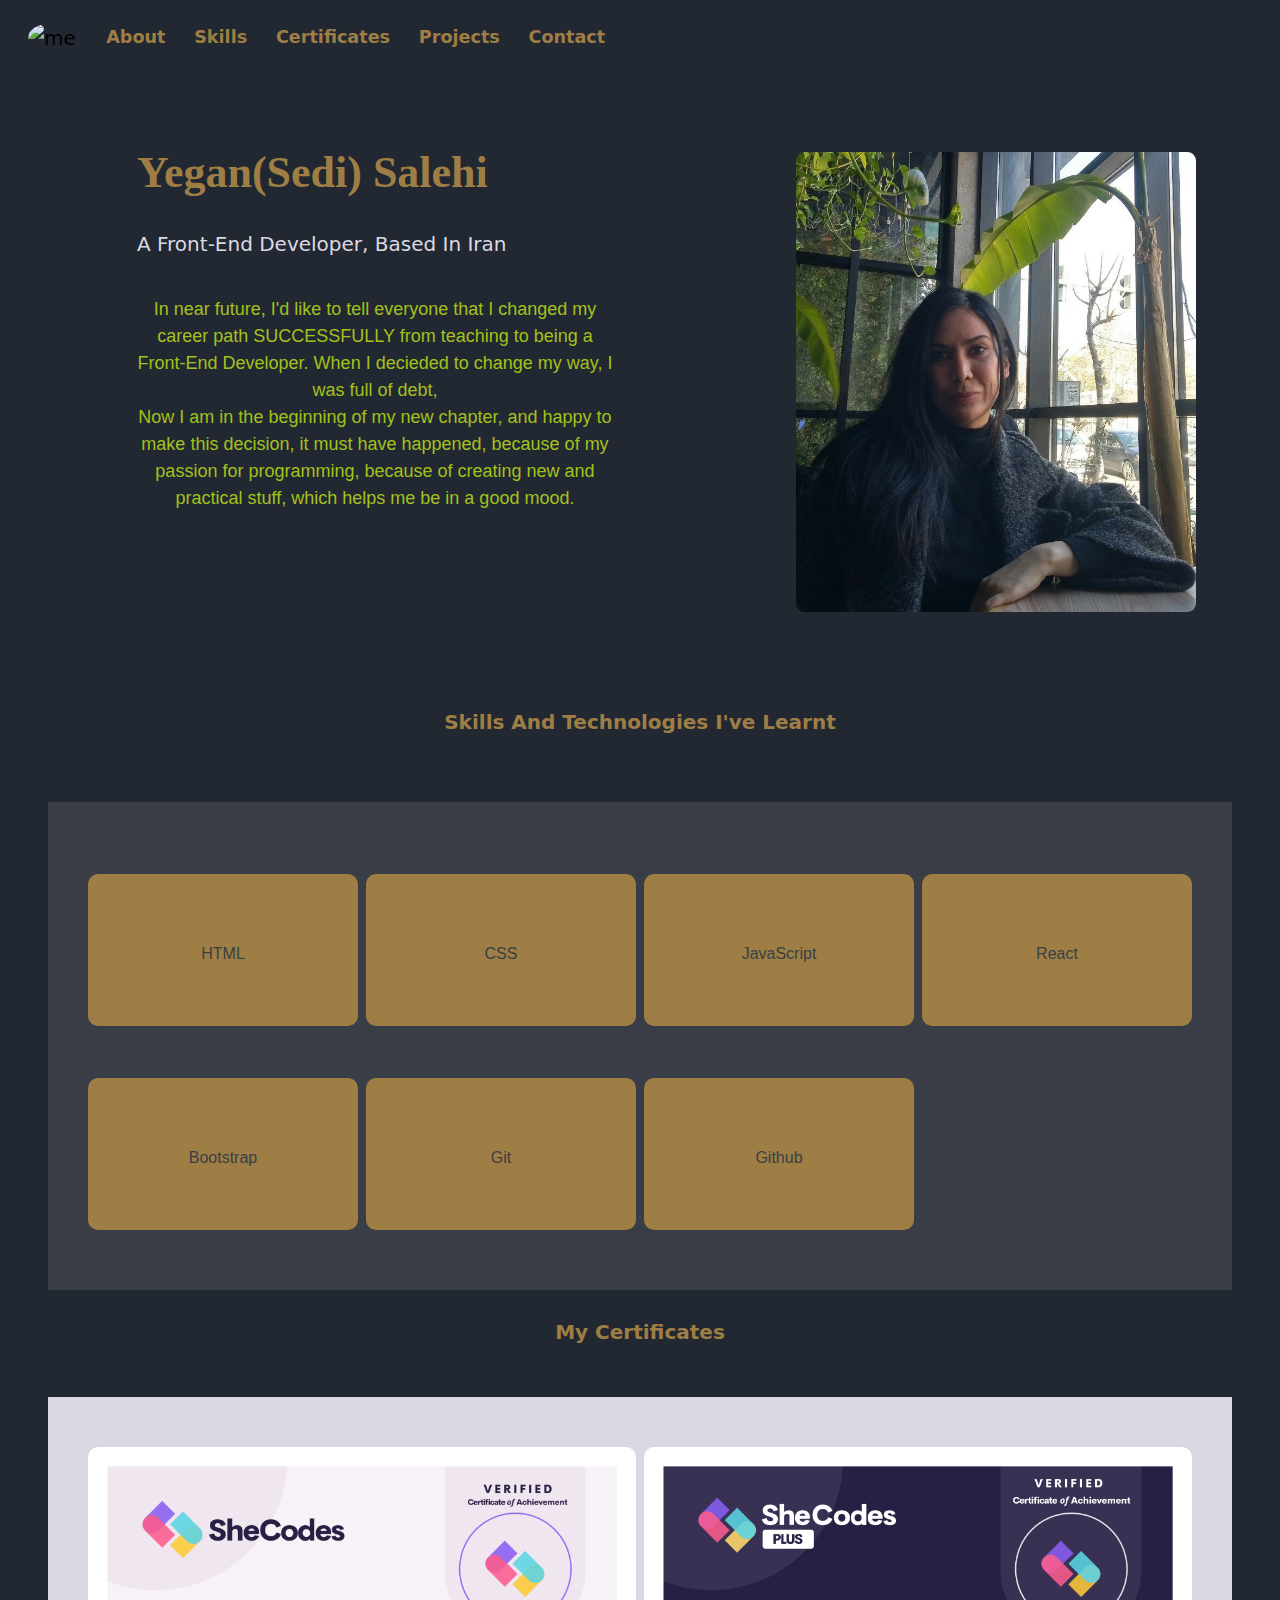
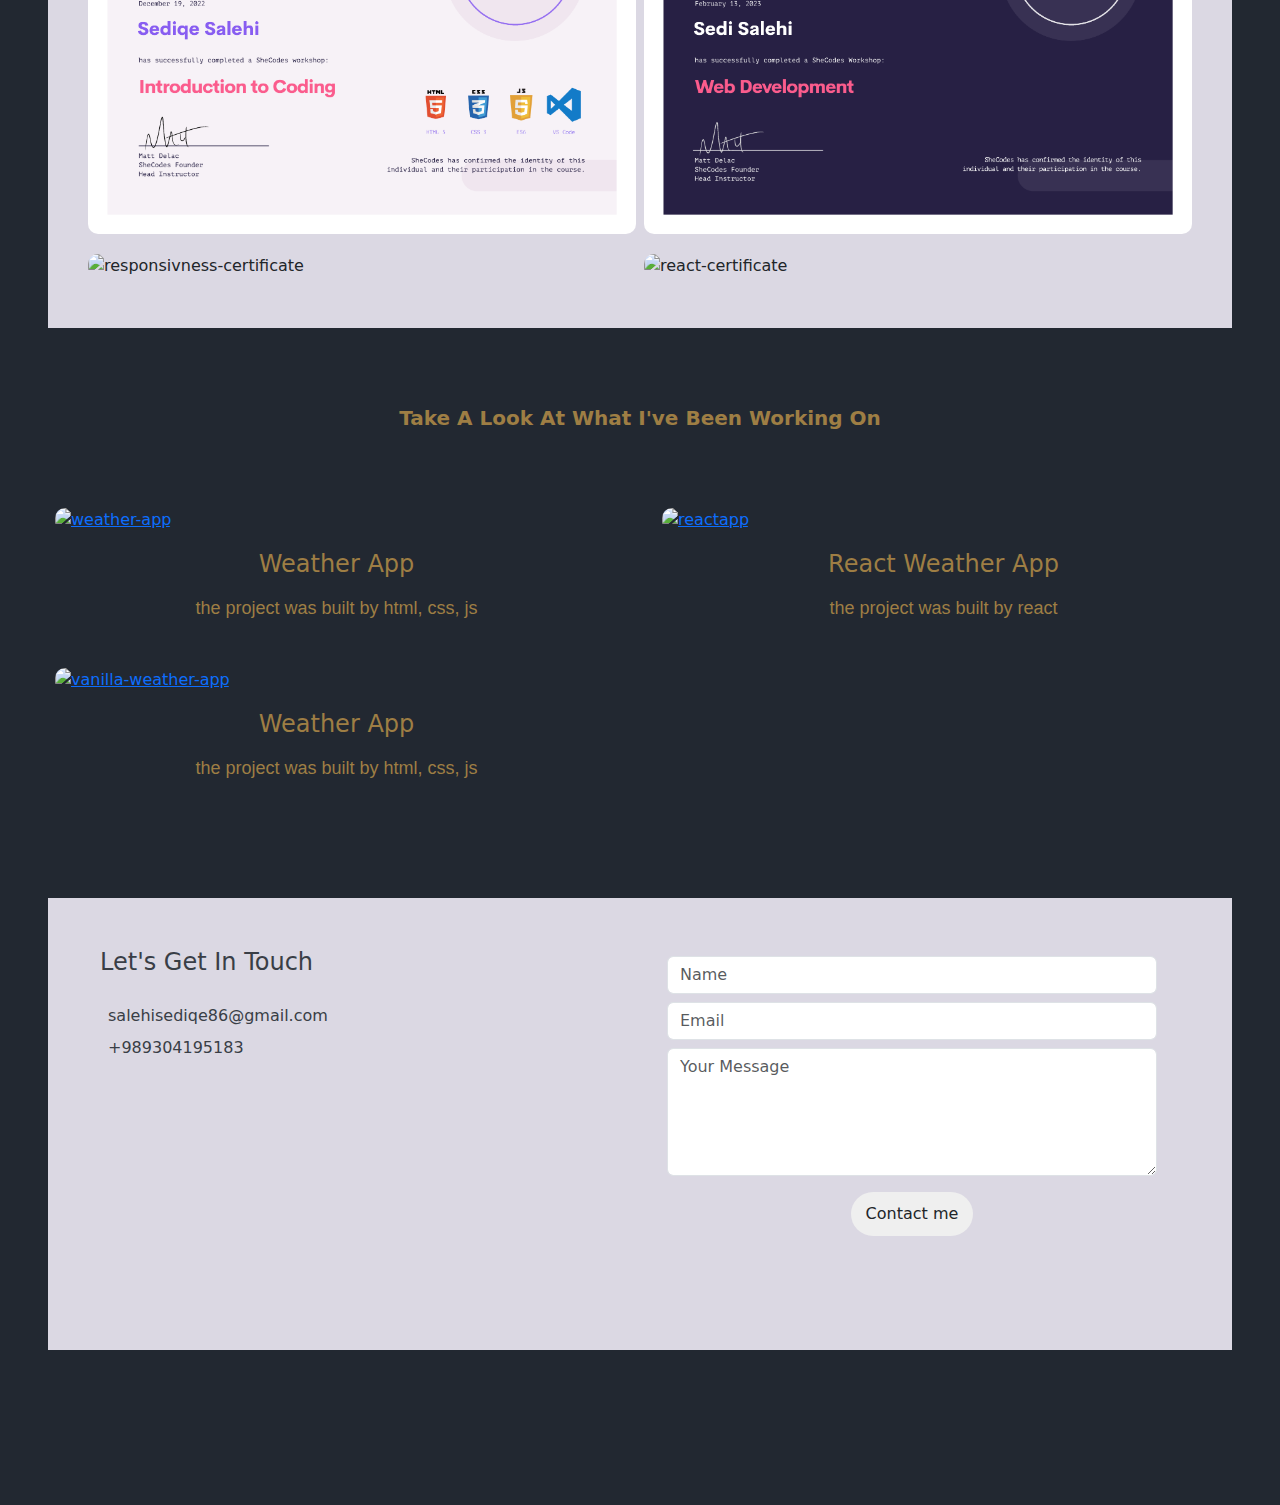
==== index.html @ 088045cb "tested some user-friendly changes" ====
<!DOCTYPE html>
<html lang="en">

<head>
    <meta charset="UTF-8">
    <meta http-equiv="X-UA-Compatible" content="IE=edge">
    <meta name="viewport" content="width=device-width, initial-scale=1.0">
    <meta name="description" content="Yegan Salehi portfolio" />
    <title>Yegan(sedi) Salehi | Front-end Developer</title>

    <link rel="stylesheet" href="https://cdn.jsdelivr.net/npm/bootstrap@5.2.3/dist/css/bootstrap.min.css">
    <link rel="stylesheet" href="src/style.css">
    <link rel="preconnect" href="https://fonts.googleapis.com">
    <link rel="preconnect" href="https://fonts.gstatic.com" crossorigin>
    <script src="https://cdn.jsdelivr.net/npm/bootstrap@5.2.3/dist/js/bootstrap.bundle.min.js"></script>
    <script src="https://kit.fontawesome.com/2e1f8fd631.js" crossorigin="anonymous"></script>

</head>

<body>

    <!-- navbar -->
    
    <nav class="navbar navbar-expand-lg fixed-top">
        <div class="container-fluid">
            <a class="navbar-brand" href="#homepage">
                <img src="images/me.jpg" alt="me" class="personal-img">
            </a>
            <button class="navbar-toggler" type="button" data-bs-toggle="collapse" data-bs-target="#navbarNavAltMarkup"
                aria-controls="navbarNavAltMarkup" aria-expanded="false" aria-label="Toggle navigation">
                <span class="navbar-toggler-icon" id="toggler-icon"> </span>
            </button>
            <div class="collapse navbar-collapse" id="navbarNavAltMarkup">
                <div class="navbar-nav">
                    <a class="nav-link" aria-current="page" href="about.html">about</a>
                    <a class="nav-link" href="#skill">skills</a>
                    <a class="nav-link" href="#certificate">certificates</a>
                    <a class="nav-link" href="#projects">projects</a>
                    <a class="nav-link" href="#contact">contact</a>
                </div>
            </div>
        </div>
    </nav>

    <!-- end of navbar -->

    <div class="container-fluid">
        <!-- Home page -->


        <div class="homepage-container d-lg-flex flex-row justify-content-between" id="homepage">
            
                    <div class="homepage-content">
                    <h1 class="mb-4">Yegan(Sedi) Salehi</h1>
                    <h2 class="mb-4"> a front-end developer, based in iran</h2>
                    <p class="mb-4">
                        In near future, I'd like to tell everyone that I changed my career path SUCCESSFULLY from teaching to being a Front-End Developer.
                        When I decieded to change my way, I was full of debt,
                       
                        <br />
                        Now I am in the beginning of my new chapter, and happy to make this decision, it must have happened,
                        because of my passion for programming, because of creating new and practical stuff,
                        which helps me be in a good mood.
                    </p>
                    </div>
               
                <div class="my-photo">
                    <img src="images/my-photo.jpg" alt="my-photo" class="img-fluid  d-lg-block" />
            </div>

            </div>
        </div>
        
        <!--End of home page -->



<!-- skill -->

<div class="skill" id="skill">
    <h3 class="skill-title text-center"> skills and technologies I've learnt</h3>

    <div class="skill-container">
        <div class="row g-2">

            <div class="skill-item col-sm-3">
                <div class="skill-icon">
                    <i class="fa-brands fa-html5"></i>
                    <p class="skill-name">HTML</p>
                </div>
            </div>


            <div class=" skill-item col-sm-3">
                <div class="skill-icon">
                    <i class="fa-brands fa-css3-alt"></i>
                    <p class="skill-name">CSS</p>
                </div>
            </div>


            <div class=" skill-item col-sm-3">
                <div class="skill-icon">
                    <i class="fa-brands fa-js"></i>
                    <p class="skill-name">JavaScript</p>
                </div>
            </div>

<div class=" skill-item col-sm-3">
    <div class="skill-icon">
        <i class="fa-brands fa-react"></i>
        <p class="skill-name">React</p>
    </div>
</div>
            

        </div>

        <div class="row g-2">

<div class=" skill-item col-sm-3">
    <div class="skill-icon">
        <i class="fa-brands fa-bootstrap"></i>
        <p class="skill-name">Bootstrap</p>
    </div>
</div>

            <div class="skill-item col-sm-3">
                <div class="skill-icon">
                    <i class="fa-brands fa-git-alt"></i>
                    <p class="skill-name">Git</p>
                </div>
            </div>


            <div class=" skill-item col-sm-3">
                <div class="skill-icon">
                    <i class="fa-brands fa-github"></i>
                    <p class="skill-name">Github</p>
                </div>
            </div>

            </div>
    </div>

</div>
<!--End of skill -->


<!-- certificate-->


    
    <div class="my-certificate" id="certificate">
        <h3 class="text-center">my certificates</h3>
    <div class="certificate-container ">

<div class="row g-2">

    <div class="certificate-img col-md-6 col-sm-12">
    <div class="certificate-pic">
    <img src="images/basic.png" class="img-fluid" alt="basic-certificate" />
    <div class="middle-button">
        <a href="https://www.shecodes.io/certificates/7eef33ea02391a5a63251f956e1323f5" class="view-certificate"
            target="_blank"> view certificate </a>
    </div>
</div>
</div>

<div class="certificate-img col-md-6 col-sm-12">
    <div class="certificate-pic">
        <img src="images/plus.png" class="img-fluid" alt="plus-certificate" />
        <div class="middle-button">
            <a href="https://www.shecodes.io/certificates/476e0ac311832df770a3994664ba5a1a" class="view-certificate"
                target="_blank"> view certificate</a>
        </div>
</div>
</div>

</div>

      <div class="row g-2">

    <div class="certificate-img col-md-6 col-sm-12">
        <div class="certificate-pic"> 
            <img src="images/Responsive.png" class="img-fluid" alt="responsivness-certificate" />
        <div class="middle-button">
            <a href="https://www.shecodes.io/certificates/fde829f512065589da31a9da2838c55e" class="view-certificate" target="_blank"> view certificate </a>
    </div>
</div>
</div>


    <div class="certificate-img col-md-6 col-sm-12">
        <div class="certificate-pic">
            <img src="images/React.png" class="img-fluid" alt="react-certificate" />
        <div class="middle-button">
            <a href="https://www.shecodes.io/certificates/f5404f023c6dee07d3cbcd88b1fb44b3" class="view-certificate" target="_blank"> view certificate</a>
        </a>
    </div>
    </div>
    </div>

</div>



</div>
</div>
<!--End of certificate -->


<!--projects-->

<div class="my-projects"  id="projects"> 

    <h3 class="text-center mb-5 mt-0 pt-5">take a look at what I've been working on

    </h3>
        <div class="projects-container">

            <div class="row">
            
            <div class="col-md-6 col-sm-12">
                <a href="https://lovely-cocada-d050f9.netlify.app/" target="_blank">
                    <img src="images/weather.png" class="img-fluid" alt="weather-app">
                </a>
                <h4 class="text-center mb-1 mt-2 pb-2">weather app</h4>
                <p class="project-description mt-1 pt-1 text-center text-transform-capitalize">the project was built by html, css, js
                </p>
            </div>


            <div class=" col-md-6 col-sm-12">
                <a href="https://helpful-seahorse-ac2f0a.netlify.app/" target="_blank">
                    <img src="images/reactapp.png" class="img-fluid" alt="reactapp">
                </a>
                <h4 class="text-center mb-1 mt-2 pb-2">react weather app</h4>
                <p class="project-description mt-1 pt-1 text-center text-transform-capitalize">the project was built by react</p>
               
                </div>

            </div>

        <div class="row">

<div class="col-md-6 col-sm-12">
    <a href="https://helpful-seahorse-ac2f0a.netlify.app/" target="_blank">
        <img src="images/vanila-weather.png" class="img-fluid" alt="vanilla-weather-app">
    </a>
    <h4 class="text-center mb-1 mt-2 pb-2">weather app</h4>
    <p class="project-description mt-1 pt-1 text-center text-transform-capitalize">the project was built by html, css,
        js</p>
</div>

        </div>

        </div>
        </div>

<!--End of projects -->

<!--contact-->
<div class="contact" id="contact">
<div class="contact-container" >
    <div class="row m-2">

        <div class="my-contact col-md-6">
            <h3 class="">let's get in touch</h3>
            <div class="connection">
                <div class="mb-2">
                    <i class="fa-regular fa-envelope fa-border mail-icon rounded-pill"></i>
                    <a href="mailto:salehisediqe86@gmail.com"  class="d-inline ms-2 email-address">salehisediqe86@gmail.com </a>
                </div>
                <div>
                    <i class="fa-solid fa-mobile-screen-button fa-border phone-icon rounded-pill"></i>
                    <a href="tel:+989304195183" class="d-inline ms-2 phone-number">+989304195183</a>
                </div>
            </div>
        </div>

        <div class="col-md-6 mt-2">
            <form class="contact-form" autocomplete="off" id="my-form" action="https://formspree.io/f/xzbwnpqd" method="post"
                target="_blank">
                <div class="mb-2">
                    <input type="text" class="form-control" name="name" id="input-name" placeholder="Name" required />
                </div>
                <div class="mb-2">
                    <input type="email" class="form-control" name="email" id="input-email" placeholder="Email" required />
                </div>
                <div class="mb-3">
                    <textarea class="form-control" name="message" id="input-subject" placeholder="Your Message" required></textarea>
                </div>
                <button type="submit" id="my-form-button" class="btn-branding rounded-pill">
                    Contact me
                </button>
                <p id="my-form-status" class="mt-2"></p>
            </form>
        </div>
        
    </div>
</div>
</div>
<footer>
    <div class="social-media d-flex justify-content-center ">

        <a href="https://github.com/sedi-yegan" target="_blank" title="Yegan's github"><i
                class="fa-brands fa-github social-icon"></i></a>

        <a href="https://www.linkedin.com/in/yegan-salehi" target="_blank" title="Yegan's linkedin"><i
                class="fa-brands fa-linkedin social-icon"></i></a>


        <a href="https://www.instagram.com/__yegan.yeg__" target="_blank" title="Yegan's telegram"><i
                class="fa-brands fa-instagram social-icon"></i></a>
        
        <a href="https://wa.me/+989304195183" target="_blank" title="Yegan's what's app">
            <i class="fa-brands fa-whatsapp social-icon"></i>
        </a>
    </div>
</footer>

<!--End of contact-->
</div>

</body>
</html>
---- src/style.css ----
:root{
        --main-bg:#222831;
        --secondary-color:#393e46;
        --high-color:#a2c11c;
        --primary-color:#dbd8e3;
        --advanced-color:#9e7e44;
        --low-color:#2c2c2a;
}

body{
        background:var(--main-bg);
}

h1{
        color: var(--advanced-color);
        text-transform: capitalize;
        font-family: 'Playfair Display',
            serif;
        font-weight: bold;
        padding-top: 20px;
        font-size:50px ;
        line-height: 80px;
}
h2{
        color: var(--low-color);
        padding-top: 10px;
        margin-top: 10px;
        font-size:24px ;
        text-transform: capitalize;
}
h3{
        color: var(--secondary-color);
        font-size: 20px;
        padding-top: 10px;
        padding-bottom: 20px;
       
}
p{
        font-family: 'Poppins',
        sans-serif;
        font-weight: normal;
        color: var(--high-color);
        margin-top: 30px;
        line-height: 1.5;   
        padding: 20px;
        font-size: 18px;
        text-align: center;
                
}

.personal-img{
        max-width: 50px;
        border-radius: 50%;
}
.navbar{
        background-color: #222831;
        color:var(--advanced-color);
        padding: 1rem;
        width: 100%;
        z-index: 1030;
}
.navbar-nav{
       color: var(--advanced-color);
}
.nav-link{
       color: var(--advanced-color);
       text-transform: capitalize;
        font-weight: 900;
        margin: 0 0.4rem;
        font-size: 1.1rem;
}

.nav-link:hover{
        color:var(--high-color);
        transition: all 100ms ease-in-out;
        padding-bottom: 0.3rem;
}
.navbar-toggler{
        color: var(--advanced-color);
        border-color:var(--high-color) ;
}


.homepage-container {
       
        margin: 2rem 2rem 3rem;
        padding: 2.5rem;
}

.homepage-container img {
        border-radius: 2%;
}
.homepage-content{
        margin: auto 1rem;
        padding: 2rem;
        max-width: 550px;
}
.homepage-content h1{
        font-size: 44px;
        line-height: 50px;
        padding: 5px;
}
.homepage-content h2{
        font-size:20px ;
        padding: 5px;
        color: var(--primary-color);
        
}
.homepage-content p{
        font-size: 18px;
        line-height: 1.5;
        padding: 5px;
}

.about-container{
        margin: 5rem 5rem 3rem;
        padding: 2.5rem;
}
.about-container h3 {
        text-align: center;
        color: var(--advanced-color);
        text-transform: capitalize;
}
.about{
        display: flex;
        justify-content: space-evenly;  
        flex: 1;
}


.about p{
        color:var(--advanced-color);
        margin: 10px;
        background-color: var(--primary-color);
        }

.my-resume{      
        display: flex;
        justify-content: center;
        padding: 15px;
        }
        
.resume-link {
        background:var(--primary-color);
        color: var(--advanced-color);
        text-decoration: none;
        padding: 15px 20px;
        border-radius: 4px;
        text-transform: capitalize;
        
      
        
}
.resume-link:hover{
        background-color:var(--secondary-color);
        color:var(--main-bg);
}






.skill-container{
        background-color:var(--secondary-color) ;
        margin: 3rem 3rem 1rem;
                padding: 2.5rem;
}
.skill h3{
        text-align: center;
        color: var(--advanced-color);
        text-transform: capitalize;
        font-weight: 900;
}
.skill-item{
        border: none;
        border-radius: 4px;
        margin-top: 20px;
        margin-bottom: 20px;
        box-sizing: border-box;
}
.skill-icon{
        display: flex;
        flex-direction: column;
        justify-content: center;
        align-items:center;
        background-color: var(--advanced-color);
        border-radius: 10px;
        margin-top: 20px;
}

.skill-icon i{
        margin-top: 40px;
        color:var(--secondary-color);
        font-size: 4rem;
}
.skill-icon p{
        margin-top: 8px;
        margin-bottom: 40px;
        font-size: 16px;
        line-height: 24px;
        color: var(--secondary-color);
}



.certificate-container{
        background-color: var(--primary-color);
                margin: 3rem 3rem 1rem;
                padding: 2.5rem;
        
       
}
.my-certificate h3 {
        text-align: center;
        color:var(--advanced-color);
        text-transform: capitalize;
        margin-top: 20px;
        padding-bottom: 5px;
        font-weight: 900;
}

.certificate-pic {
        position: relative;
        
}

.certificate-container img{
border-radius: 10px;
       margin: 10px auto;  
        width: 100%;
        height: auto;
        opacity: 1;
        display: block;
        transition: 0.5s ease;
        

}
.certificate-img:hover img{
        opacity: 0.2;
}
.certificate-img:hover .middle-button{
opacity: 1;
}

.middle-button{
        transition: 0.5s ease;
        opacity: 0;
        position: absolute;
        top: 50%;
        left: 50%;
        transform: translate(-50%, -50%);
        -ms-transform: translate(-50%, -50%);
        text-align: center;
       
}

.view-certificate{
        background-color: var(--secondary-color);
        color: var(--high-color);
        padding: 8px 16px;
        display: block;
        text-decoration: none;
        border-radius: 50px;
        font-size: 1rem;
        font-weight: 600;
        text-transform: capitalize;
}
.view-certificate:hover {
        text-decoration: none;
        color: var(--high-color);
        transform: scale(1.05);
}


.my-projects{
        padding: 0 15px;
        margin: 30px;

}

.my-projects h3 {
        text-align: center;
        color: var(--advanced-color);
        text-transform: capitalize;
        font-weight: 900;     
}
.my-projects h4 {
        text-align: center;
        color: var(--advanced-color);
        text-transform: capitalize;
}


.projects-container img{
margin: 10px;
border-radius: 10px;
}
.projects-container p{
        color: var(--advanced-color);
}



.contact-container{
        background-color:var(--primary-color);
        margin: 5rem 3rem;
        padding: 2rem;


}
.contact-container h3{
        font-size: 24px;
        text-transform: capitalize
}
.contact-container a{
        text-decoration: none;
        color: var(--secondary-color);
}
.contact-container a:hover{
        text-decoration:underline;
        color: #212529;
        font-weight: bold;
}



form {
        max-width: 520px;
        padding: 10px 15px;
}

#input-subject {
         min-height: 8rem;
}
.contact-form button{
        display: block;
        margin: 0 auto;
        padding: 10px 15px;
        border:var(--primary-color);
        color:#212529 ;    
}
.contact-form button:hover{
        background-color: var(--secondary-color);
        transition: all 0.5s ease-out;
}

footer .social-media{
        margin: 30px 0;
}
footer  .social-icon{
margin: 10px;
font-size: 30px;
color: var(--secondary-color);
}
footer .social-icon:hover{
        color:var(--primary-color);
        transition: all 0.5s ease-out;
}




@media (min-width:992px){
       
        .my-photo  img{
         max-width: 400px;
         margin-top: 5rem;
         border-radius: 2%;
                }

}

@media (max-width: 991px) {
        .row {
                        margin: 0;
                }
.homepage-content{
        text-align: center;
        padding: 0;
         margin:0 auto;
}
.homepage-content h1{
        margin-top: 5px;
}
.my-photo {
        max-width: 300px;
        padding: 10px;
        margin: 0 auto;
}
.skill{
padding: 0 15px;
}
.my-certificate{
padding: 0 15px;
}

 .my-certificate img {
         display: flex;
         justify-content: center;
         margin:10px auto;
         max-width:100% ;
 }
 .my-projects{
padding: 0 15px;
 }
 .projects-container img {
         display: flex;
         justify-content: center;
         margin-right: 10px;
         margin-left: 10px;
        width: 100%;
 }
 

}


@media (max-width: 770px) {
        .row {
         margin: 0;
                }
.homepage-content {
                text-align: center;
                padding: 0;
                margin: 10px;
}
        .skill {
        padding: 0 15px;
                }
        
                .my-certificate {
                padding: 0 15px;
                 }

        .my-certificate img {
                display:flex;
                justify-content:center;
                margin: 10px auto;
                 max-width:100%
}
.my-projects {
        padding: 0 15px;
}

.my-projects img {
        display: flex;
                justify-content: center;
                margin: 10px auto;
                max-width: 100%;
}
}



@media (max-width: 657px) {

.row{
margin: 0;
}
.homepage-content {
text-align: center;
padding: 0;
margin: 10px;
}

.skill {
padding: 0 15px;
   }
   .skill h3{
        margin-top: 10px;
   }

.my-certificate {
padding: 0 15px;
   }
  
.my-certificate img {
display: flex;
justify-content: center;
margin: 10px auto;
max-width: 100%;
        }

.my-projects {
padding: 0 15px;
}

.my-projects img {
display: flex;
justify-content: center;
margin: 10px auto;
max-width: 100%;
}

.contact-container{
padding: 0 15px;
}
.contact-container .my-contact{
padding: 0 15px;
}
}





@media (max-width: 576px) {
.row {
margin: 0;
}
.homepage-content {
text-align: center;
padding: 0;
margin: 10px;
}
.homepage-content h1{
font-size: 24px;
}
.skill {
 padding: 0 15px;
}      
.my-certificate {
padding: 0 15px;
        }
.view-certificate {
padding: 6px 8px;
font-size: 8px;
font-weight: 400;
}

.my-certificate img {
display: flex;
justify-content:center;
margin: 10px auto;
max-width: 100%;
}
.my-projects {
padding: 0 15px;
}
                     
.my-projects img {
display: flex;
justify-content:center;
margin: 10px auto;
max-width: 100%;
  }
}


@media (max-width: 380px) {
        .skill h3{
                font-size: 16px;
        }
}


@media (max-width: 320px){
        
.homepage-content h2{
font-size: 16px;
}
.about-container {
        margin: 3rem 1rem;
        padding: 1rem;
}
.about {
        display: flex;
        justify-content: space-evenly;
       
}
.skill-container {
        margin: 2rem 1rem;
        padding: 2.5rem;
}
.skill h3{
font-size: 12px;

}


.certificate-container {
        margin: 3rem 1rem;
        padding: 2rem;
}
.my-certificate h3{
        font-size:18px;
      
}
 .my-certificate img {
        display: flex;
        justify-content: center;
        margin: 10px auto;
        max-width: 100%;
        width: 100%;
         
 }
 .view-certificate {
        padding: 6px 8px;
        font-size: 8px;
        font-weight: 400;
        
 }
 .my-projects h3{
        font-size: 16px;
 }
 .my-contact h3{
        font-size: 15px;
        font-weight: bold;
 }
 .contact-container {
         margin: 3rem 1rem;
         padding: 2rem;
 }
 .connection a{
        font-size: 10px;
        font-weight: bold;
 }
 #input-name{
        font-size: 10px;
 }
 #input-email{
font-size: 10px;
 }
 #input-subject{
font-size: 10px;
 }
 #my-form-button{
        font-size:12px ;
        font-weight: bold;
 }
}
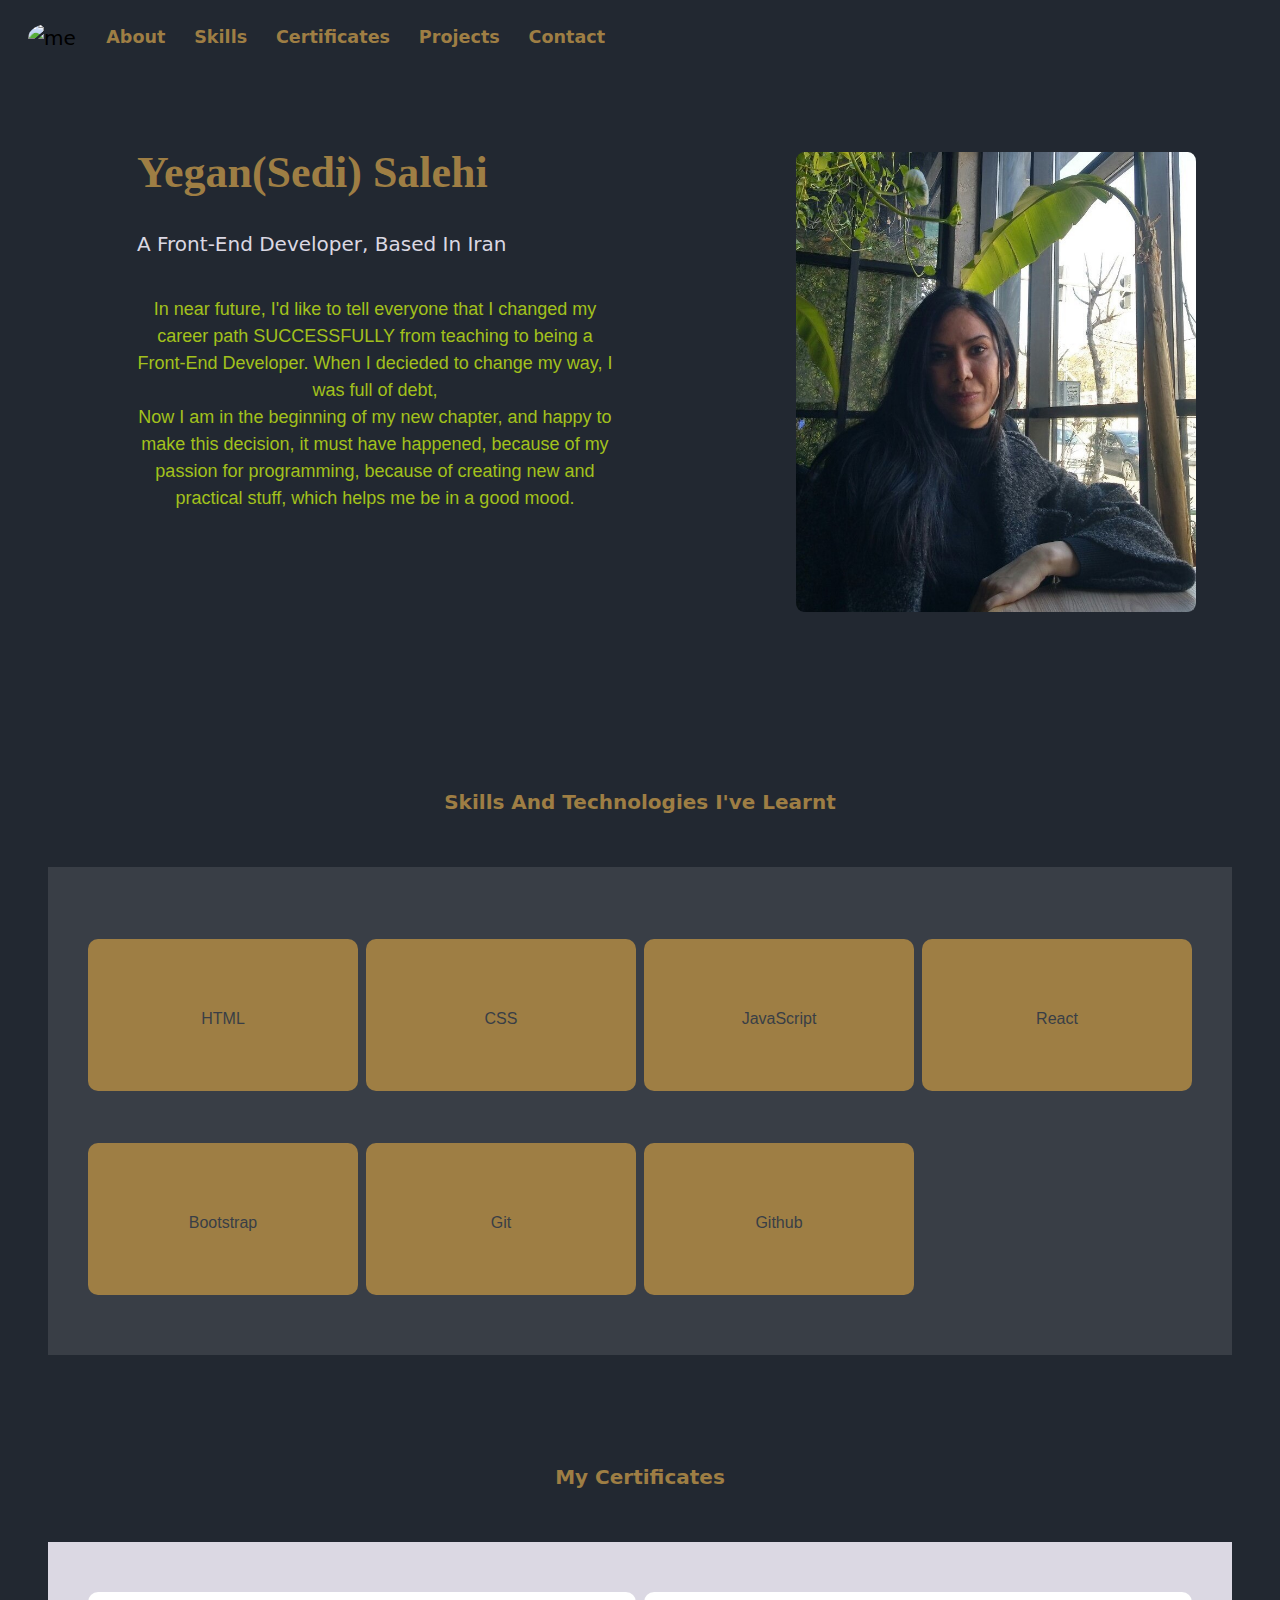
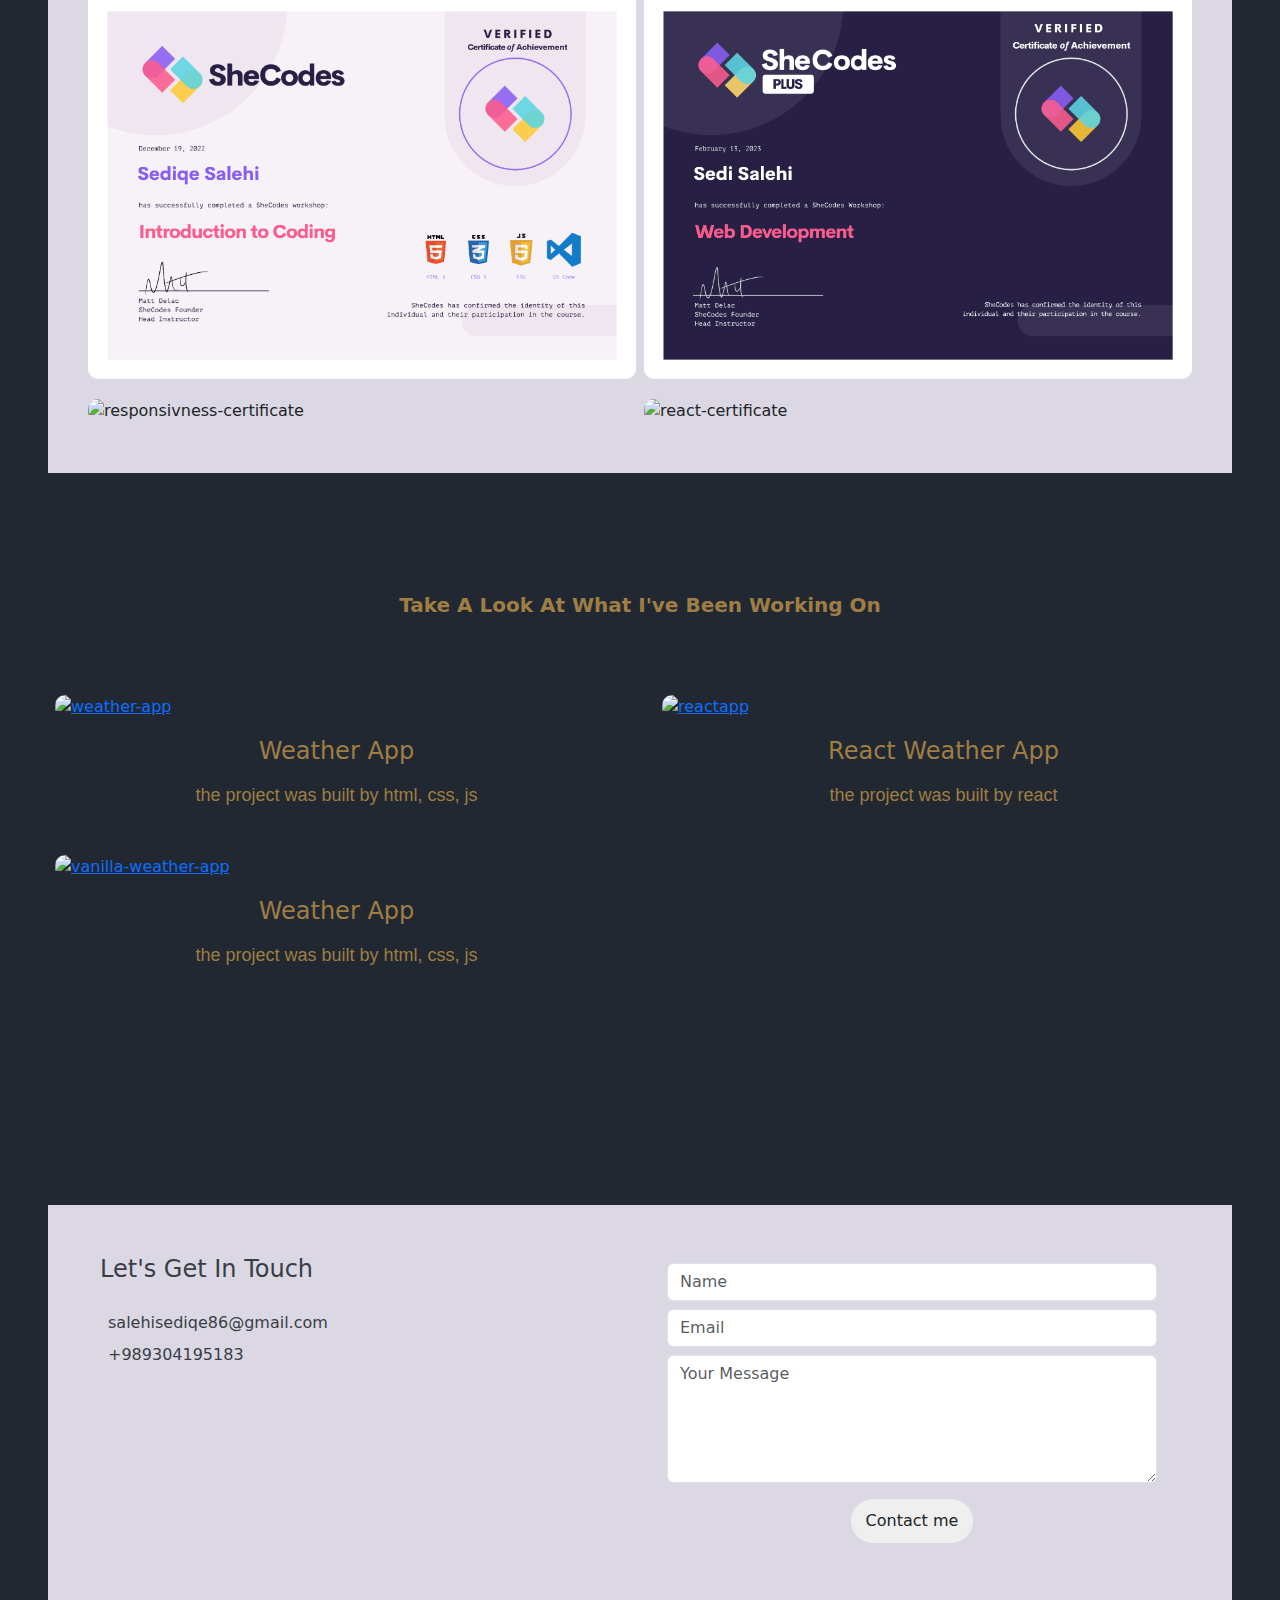
==== commit 92cba817: "put the necessary space for skill title, project title... to accommodate the Navbar" ====
--- a/index.html
+++ b/index.html
@@ -214,7 +214,7 @@
 
 <div class="my-projects"  id="projects"> 
 
-    <h3 class="text-center mb-5 mt-0 pt-5">take a look at what I've been working on
+    <h3 class="text-center mb-5 mt-0 ">take a look at what I've been working on
 
     </h3>
         <div class="projects-container">
--- a/src/style.css
+++ b/src/style.css
@@ -82,7 +82,6 @@
 
 
 .homepage-container {
-       
         margin: 2rem 2rem 3rem;
         padding: 2.5rem;
 }
@@ -156,21 +155,19 @@
         color:var(--main-bg);
 }
 
-
-
-
-
-
 .skill-container{
         background-color:var(--secondary-color) ;
         margin: 3rem 3rem 1rem;
                 padding: 2.5rem;
 }
-.skill h3{
+.skill-title{
         text-align: center;
         color: var(--advanced-color);
         text-transform: capitalize;
         font-weight: 900;
+        margin-top: 5px;
+        padding-bottom: 5px;
+        padding-top: 90px;
 }
 .skill-item{
         border: none;
@@ -178,6 +175,7 @@
         margin-top: 20px;
         margin-bottom: 20px;
         box-sizing: border-box;
+        
 }
 .skill-icon{
         display: flex;
@@ -218,6 +216,7 @@
         margin-top: 20px;
         padding-bottom: 5px;
         font-weight: 900;
+        padding-top: 90px;
 }
 
 .certificate-pic {
@@ -276,6 +275,7 @@
 .my-projects{
         padding: 0 15px;
         margin: 30px;
+       
 
 }
 
@@ -283,7 +283,10 @@
         text-align: center;
         color: var(--advanced-color);
         text-transform: capitalize;
-        font-weight: 900;     
+        font-weight: 900; 
+        padding-top: 90px;
+        
+
 }
 .my-projects h4 {
         text-align: center;
@@ -301,11 +304,14 @@
 }
 
 
-
+.contact{
+        padding-top: 90px;
+}
 .contact-container{
         background-color:var(--primary-color);
         margin: 5rem 3rem;
         padding: 2rem;
+        
 
 
 }
@@ -549,8 +555,12 @@
 
 
 @media (max-width: 380px) {
+
         .skill h3{
                 font-size: 16px;
+                font-weight: 900;
+                margin-top: 5px;
+                 padding-bottom: 5px;
         }
 }
 
@@ -559,6 +569,9 @@
         
 .homepage-content h2{
 font-size: 16px;
+}
+.homepage-content p{
+        font-size: 10px;
 }
 .about-container {
         margin: 3rem 1rem;
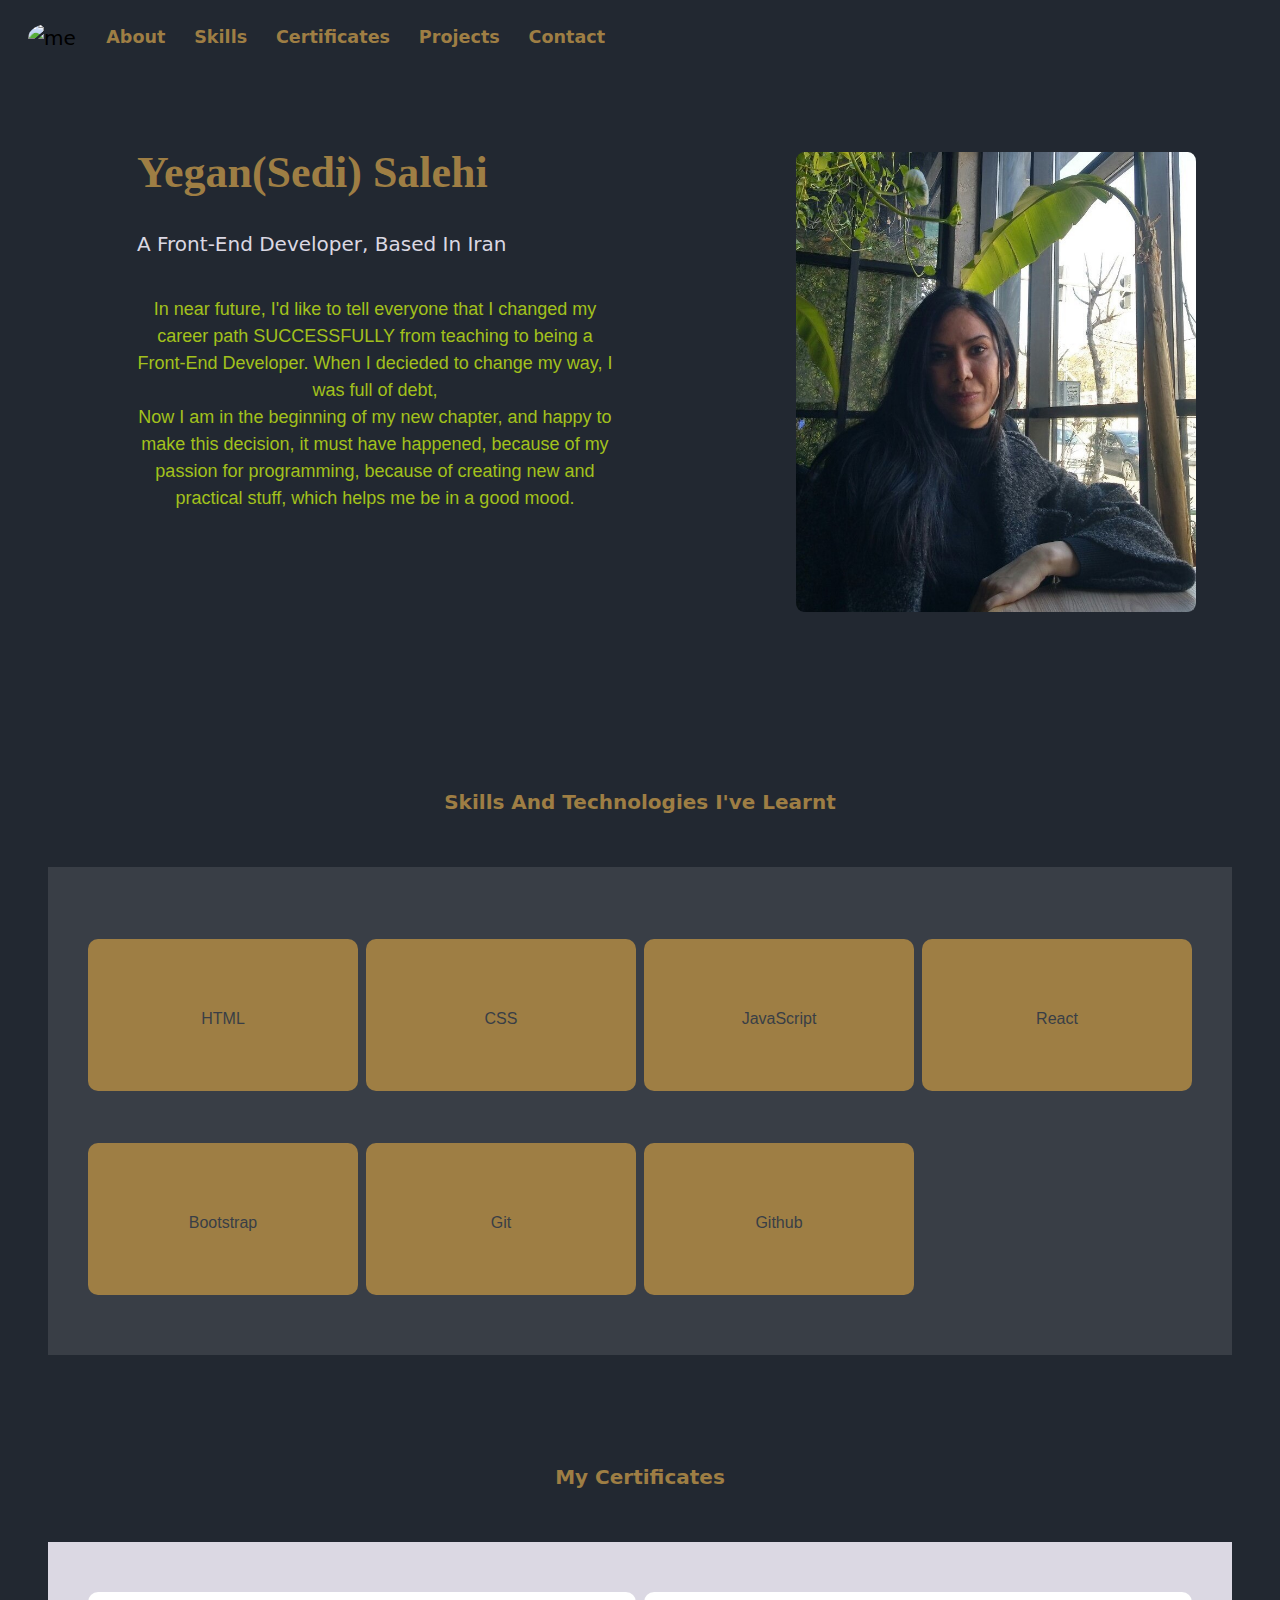
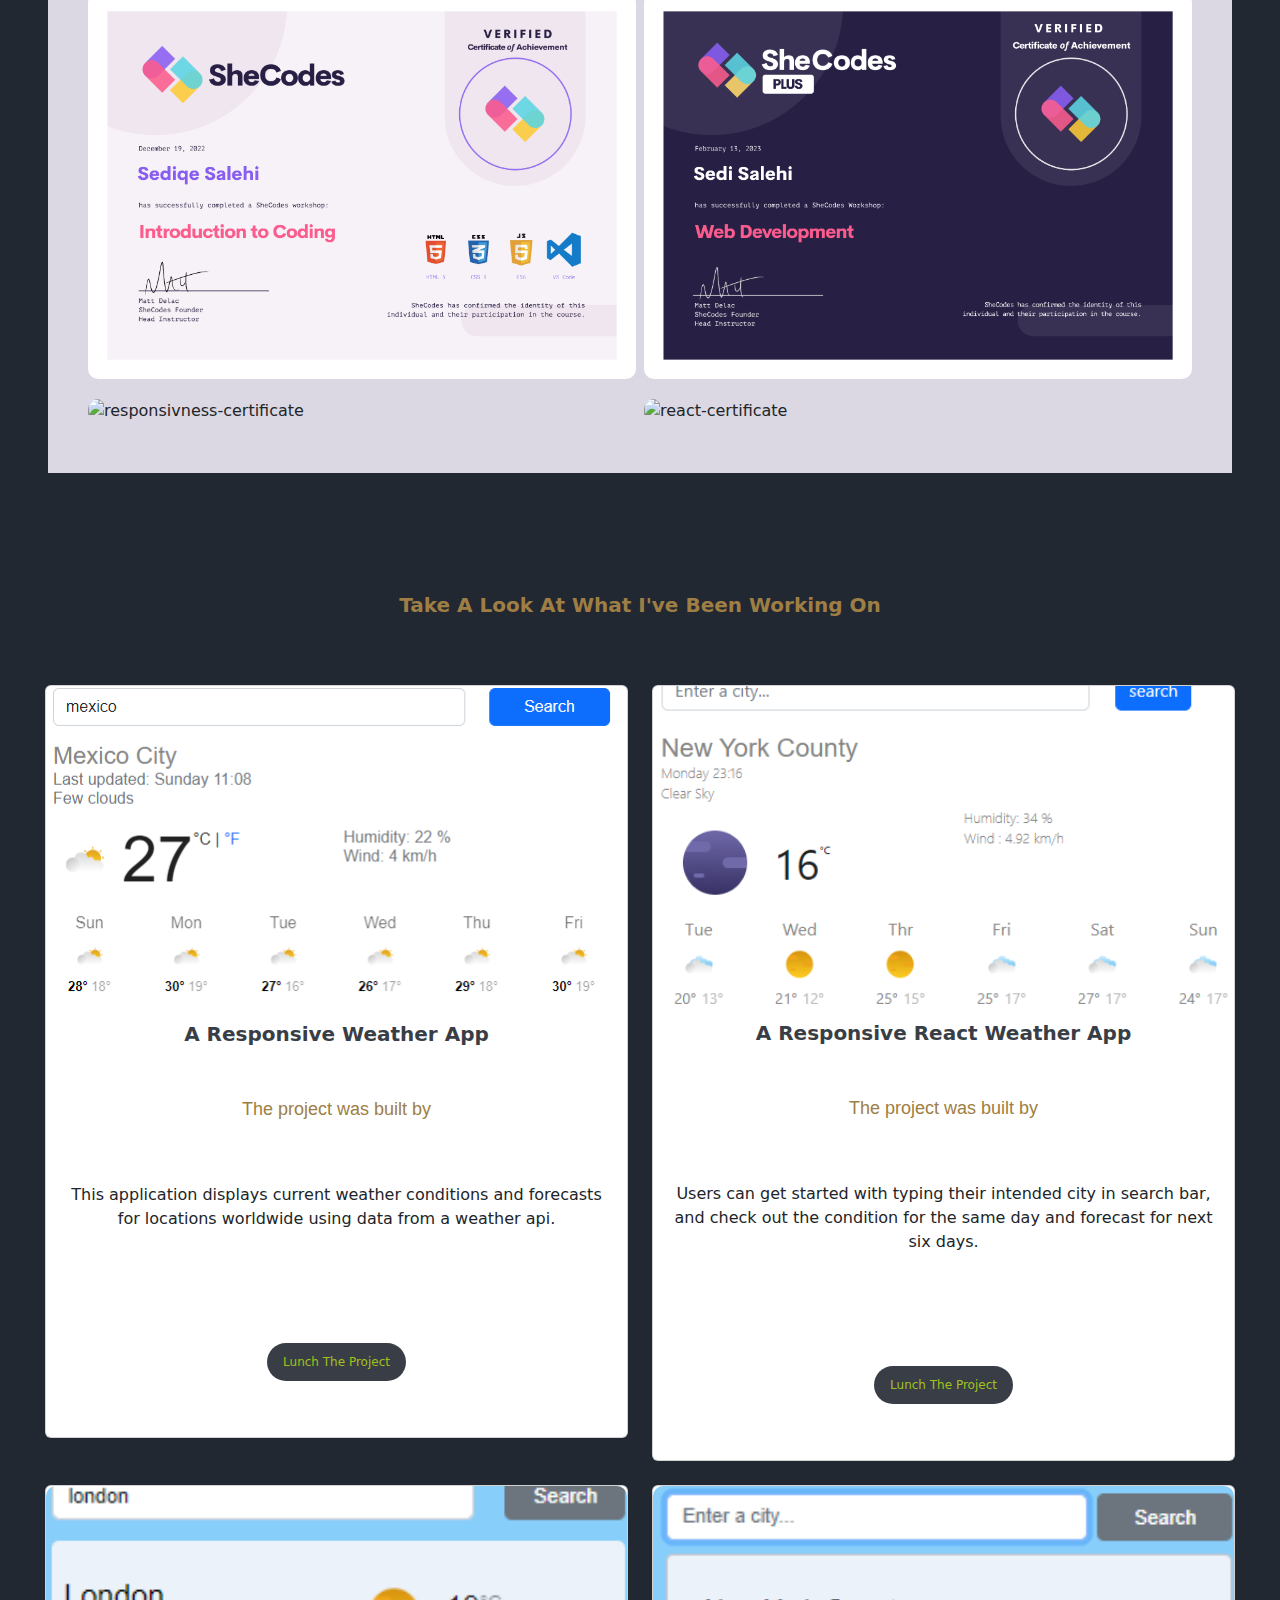
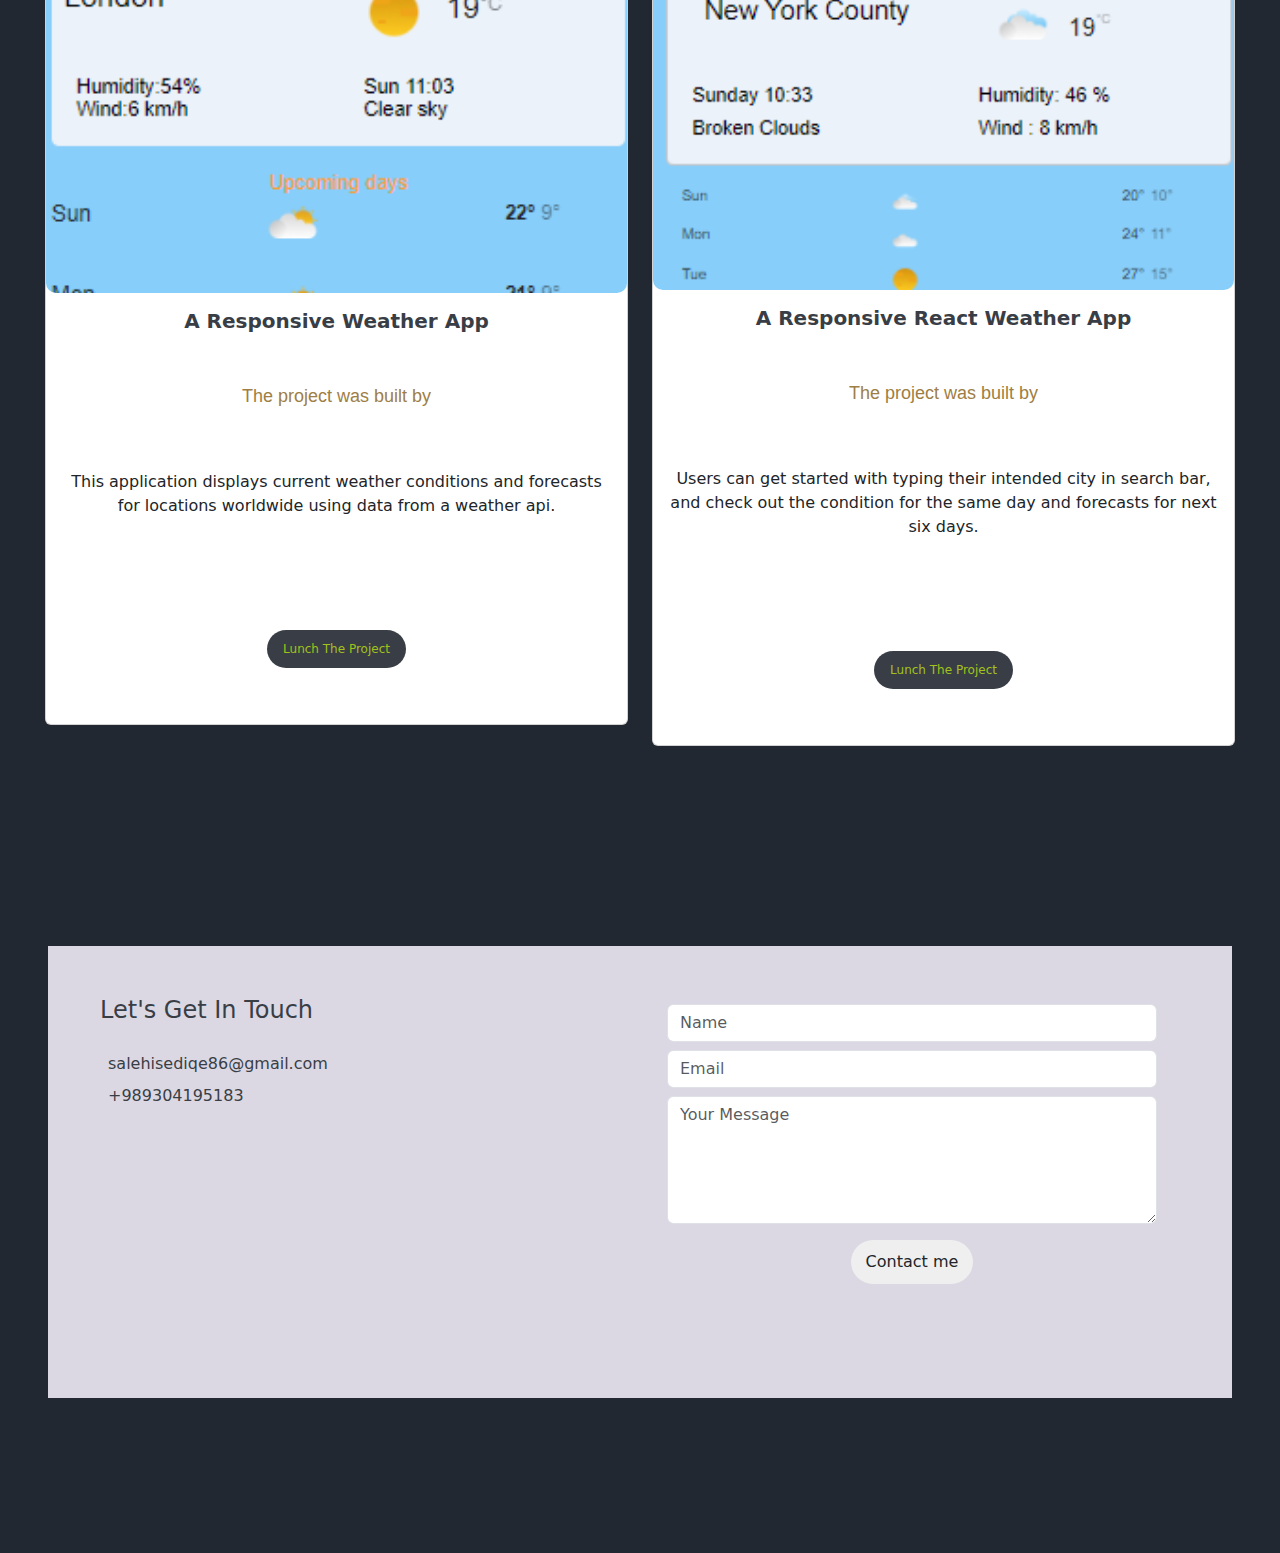
==== commit 2a9920bc: "change the structure of project section, using bootstrap card to make it more advanced and responsiv" ====
--- a/index.html
+++ b/index.html
@@ -214,46 +214,124 @@
 
 <div class="my-projects"  id="projects"> 
 
-    <h3 class="text-center mb-5 mt-0 ">take a look at what I've been working on
+    <h3 class="text-center mb-5 mt-0">take a look at what I've been working on
 
     </h3>
         <div class="projects-container">
 
-            <div class="row">
-            
-            <div class="col-md-6 col-sm-12">
-                <a href="https://lovely-cocada-d050f9.netlify.app/" target="_blank">
-                    <img src="images/weather.png" class="img-fluid" alt="weather-app">
-                </a>
-                <h4 class="text-center mb-1 mt-2 pb-2">weather app</h4>
-                <p class="project-description mt-1 pt-1 text-center text-transform-capitalize">the project was built by html, css, js
-                </p>
-            </div>
-
-
-            <div class=" col-md-6 col-sm-12">
-                <a href="https://helpful-seahorse-ac2f0a.netlify.app/" target="_blank">
-                    <img src="images/reactapp.png" class="img-fluid" alt="reactapp">
-                </a>
-                <h4 class="text-center mb-1 mt-2 pb-2">react weather app</h4>
-                <p class="project-description mt-1 pt-1 text-center text-transform-capitalize">the project was built by react</p>
-               
-                </div>
-
-            </div>
-
-        <div class="row">
-
-<div class="col-md-6 col-sm-12">
-    <a href="https://helpful-seahorse-ac2f0a.netlify.app/" target="_blank">
-        <img src="images/vanila-weather.png" class="img-fluid" alt="vanilla-weather-app">
-    </a>
-    <h4 class="text-center mb-1 mt-2 pb-2">weather app</h4>
-    <p class="project-description mt-1 pt-1 text-center text-transform-capitalize">the project was built by html, css,
-        js</p>
-</div>
-
-        </div>
+<div class="row  row-cols-1 row-cols-md-2  g-4">
+    <div class="col">
+        <div class="card">
+            <img src="images/weather.png" class="card-img-top" alt="weather-app">
+            <div class="card-body">
+                <h5 class="text-center card-title">A Responsive Weather app</h5>
+                <p class="text-center card-text">The project was built by
+                <div class="project-technologies d-flex justify-content-evenly">
+                    <i class="fa-brands fa-html5"></i>
+                    <i class="fa-brands fa-css3-alt"></i>
+                    <i class="fa-brands fa-square-js"></i>
+                </div>
+                <div class="text-center ">
+                <br />
+                This application displays current weather conditions and forecasts for
+                locations worldwide using data from a weather api.
+            </div>
+            </p>
+            </div>
+            <div class="text-center mb-5 card-body">
+                <a href="https://lovely-cocada-d050f9.netlify.app/" target="_blank" class="launch-project rounded-pill text-center ">Lunch The
+                    Project</a>
+            </div>
+        </div>
+    </div>
+
+    <div class="col">
+        <div class="card">
+            <img src="images/reactapp.png" class="card-img-top" alt="reactapp">
+            <div class="card-body">
+                <h5 class="text-center card-title">A Responsive React weather app</h5>
+                <p class="text-center card-text">The project was built by
+                <div class="project-technologies weather d-flex justify-content-evenly">
+                    <i class="fa-brands fa-html5"></i>
+                    <i class="fa-brands fa-css3-alt"></i>
+                    <i class="fa-brands fa-square-js"></i>
+                    <i class="fa-brands fa-react"></i>
+                    <i class="fa-brands fa-bootstrap"></i>
+                </div>
+                <div class="text-center project-description">
+                <br />
+                Users can get started with typing their intended city in search bar,
+                and check out the condition for the same day and forecast for
+                 next six days.
+                </div>
+            </p>
+        </div>
+        <div class="text-center mb-5 card-body">
+            <a href="https://lovely-cocada-d050f9.netlify.app/" target="_blank" class="launch-project rounded-pill text-center ">Lunch The
+                Project</a>
+              </div>
+        </div>
+    </div>
+
+    <div class="col">
+        <div class="card">
+            <img src="images/vanila-weather.png" class="card-img-top" alt="weather-app">
+            <div class="card-body">
+                <h5 class="text-center card-title">A Responsive Weather app</h5>
+                <p class="text-center card-text">The project was built by
+                <div class="project-technologies d-flex justify-content-evenly">
+                    <i class="fa-brands fa-html5"></i>
+                    <i class="fa-brands fa-css3-alt"></i>
+                    <i class="fa-brands fa-square-js"></i>
+                </div>
+                <br />
+                <div class="text-center ">
+                This application displays current weather conditions and forecasts for
+                locations worldwide using data from a weather api.
+            </div>
+            </p>
+            </div>
+            <div class="text-center mb-5 card-body">
+                <a href="https://lovely-cocada-d050f9.netlify.app/" target="_blank" class="launch-project rounded-pill text-center ">Lunch The
+                    Project</a>
+            </div>
+        </div>
+    </div>
+
+    <div class="col">
+        <div class="card">
+            <img src="images/reactweatherapp.png" class="card-img-top" alt="reactapp">
+            <div class="card-body">
+                <h5 class="text-center card-title">A Responsive React weather app</h5>
+                <p class="text-center card-text">The project was built by
+                <div class="project-technologies weather d-flex justify-content-evenly">
+                    <i class="fa-brands fa-html5"></i>
+                    <i class="fa-brands fa-css3-alt"></i>
+                    <i class="fa-brands fa-square-js"></i>
+                    <i class="fa-brands fa-react"></i>
+                    <i class="fa-brands fa-bootstrap"></i>
+                </div>
+    
+                <br />
+               <div class="text-center project-description">
+                Users can get started with typing their intended city in search bar,
+                and check out the condition for the same day and forecasts for next six days.
+                </div>
+            </p>
+            </div>
+            <div class="text-center mb-5 card-body">
+                <a href="https://lovely-cocada-d050f9.netlify.app/" target="_blank" class="launch-project rounded-pill">Lunch
+                    The
+                    Project</a>
+            </div>
+        </div>
+    </div>
+    
+
+
+</div>
+
+
 
         </div>
         </div>
--- a/src/style.css
+++ b/src/style.css
@@ -275,8 +275,11 @@
 .my-projects{
         padding: 0 15px;
         margin: 30px;
-       
-
+}
+.project-technologies i {
+      
+        color: var(--secondary-color);
+        font-size: 2.5rem;
 }
 
 .my-projects h3 {
@@ -288,18 +291,34 @@
         
 
 }
-.my-projects h4 {
-        text-align: center;
-        color: var(--advanced-color);
-        text-transform: capitalize;
+.my-projects h5 {
+        text-align: center;
+        color: var(--secondary-color);
+        text-transform: capitalize;
+        font-weight: 700;
 }
 
 
 .projects-container img{
-margin: 10px;
+
 border-radius: 10px;
 }
 .projects-container p{
+        color: var(--advanced-color);
+}
+.launch-project {
+        background-color: var(--secondary-color);
+        color: var(--high-color);
+        padding: 12px 16px;
+        text-transform: capitalize;
+        font-size: 12px;
+        font-weight: 500;
+        transition: transform 0.6s ease-in;
+        text-decoration: none;
+}
+
+.launch-project:hover {
+        transform: scale(1.06);
         color: var(--advanced-color);
 }
 
@@ -413,12 +432,22 @@
  .projects-container img {
          display: flex;
          justify-content: center;
-         margin-right: 10px;
-         margin-left: 10px;
-        width: 100%;
- }
- 
-
+
+ }
+
+
+}
+
+@media (max-width: 820px) {
+
+ .my-projects h5 {
+        font-weight: 700;
+        font-size: 18px;
+                }
+ .my-projects .project-description{
+        font-size: 14px;
+        font-weight: 650;
+ }
 }
 
 
@@ -448,13 +477,11 @@
 .my-projects {
         padding: 0 15px;
 }
-
-.my-projects img {
-        display: flex;
-                justify-content: center;
-                margin: 10px auto;
-                max-width: 100%;
-}
+.my-projects h5 {
+        font-weight: 700;
+        font-size: 18px;
+}
+
 }
 
 
@@ -495,8 +522,7 @@
 .my-projects img {
 display: flex;
 justify-content: center;
-margin: 10px auto;
-max-width: 100%;
+
 }
 
 .contact-container{
@@ -548,8 +574,6 @@
 .my-projects img {
 display: flex;
 justify-content:center;
-margin: 10px auto;
-max-width: 100%;
   }
 }
 
@@ -562,6 +586,9 @@
                 margin-top: 5px;
                  padding-bottom: 5px;
         }
+                .project-technologies i {
+                        font-size: 1.5rem;
+                }
 }
 
 
@@ -602,11 +629,7 @@
 }
  .my-certificate img {
         display: flex;
-        justify-content: center;
-        margin: 10px auto;
-        max-width: 100%;
-        width: 100%;
-         
+        justify-content: center;     
  }
  .view-certificate {
         padding: 6px 8px;
@@ -614,9 +637,22 @@
         font-weight: 400;
         
  }
+ 
+ .my-projects {
+        padding: 0 15px;
+ }
+ .project-technologies i {
+         font-size: 1.2rem;
+ }
+ 
  .my-projects h3{
         font-size: 16px;
  }
+.launch-project {
+        padding: 12px 16px;
+        font-size: 8px;
+}
+
  .my-contact h3{
         font-size: 15px;
         font-weight: bold;
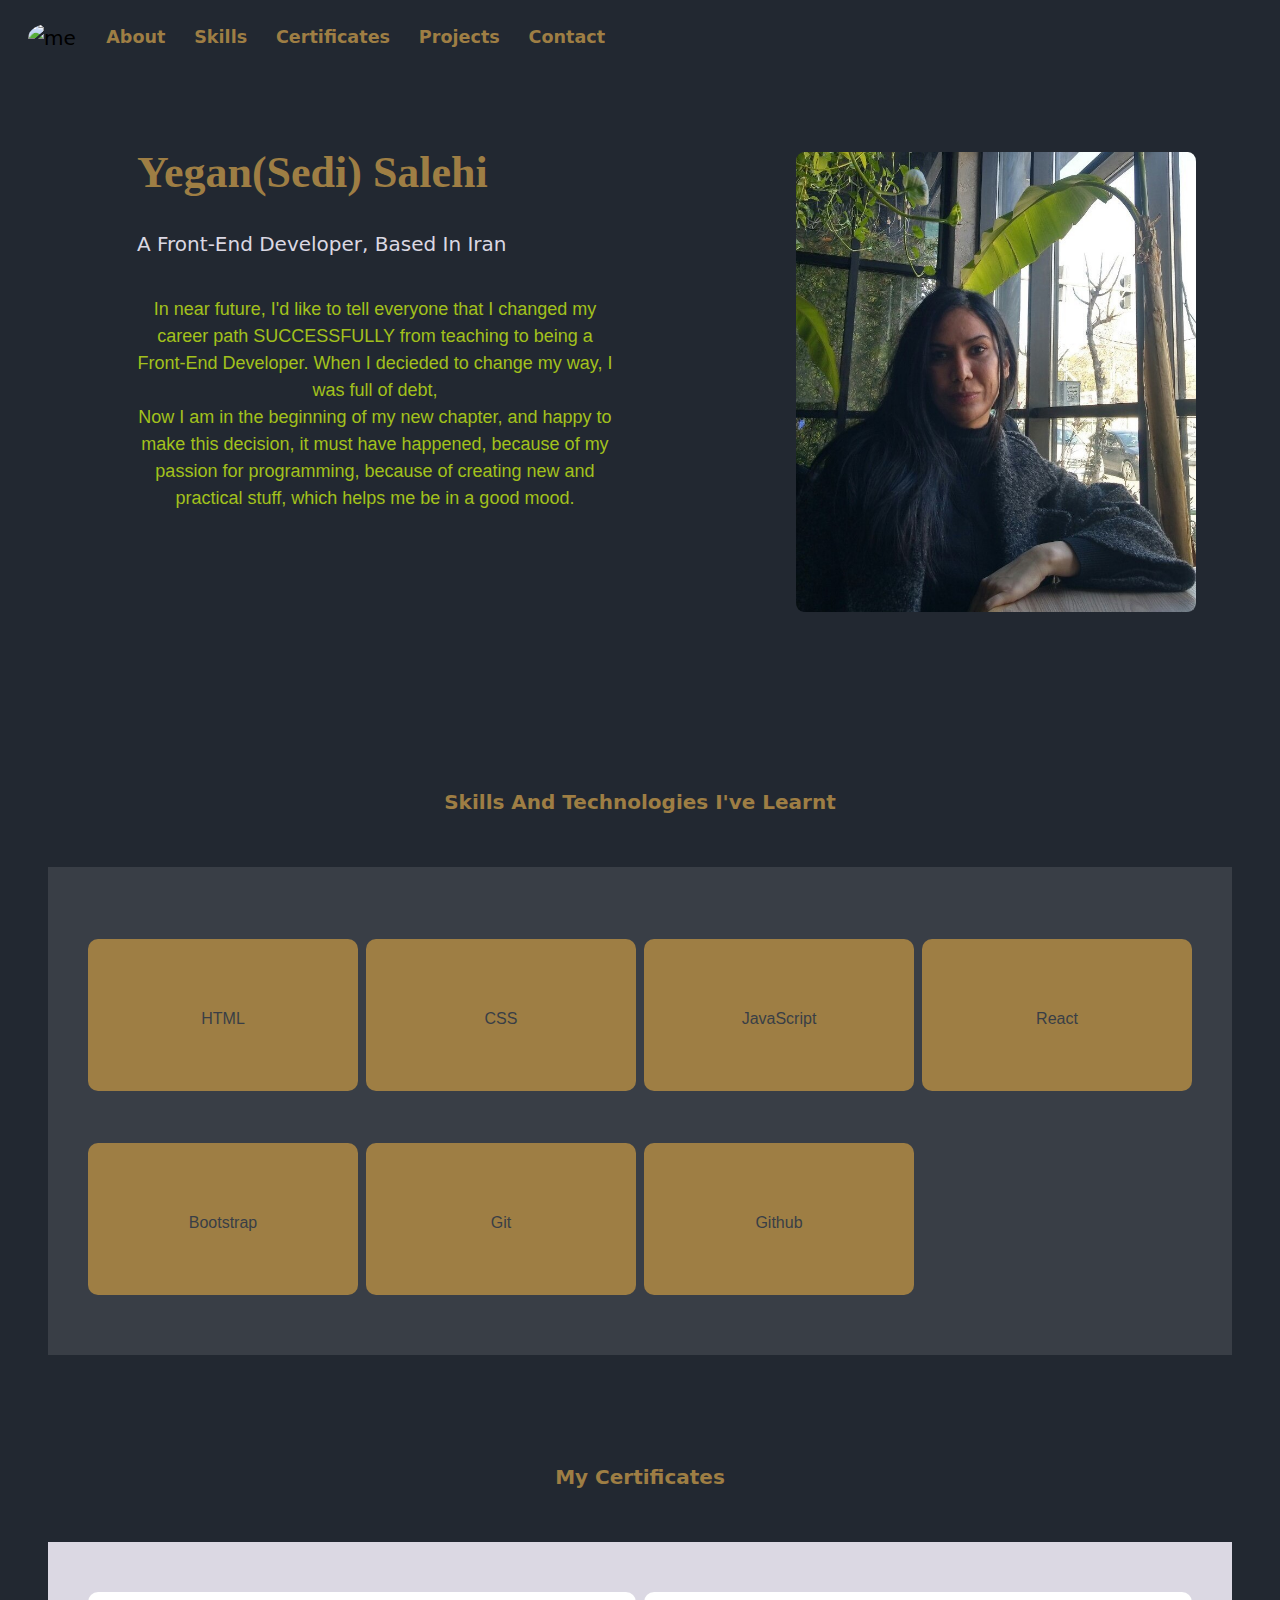
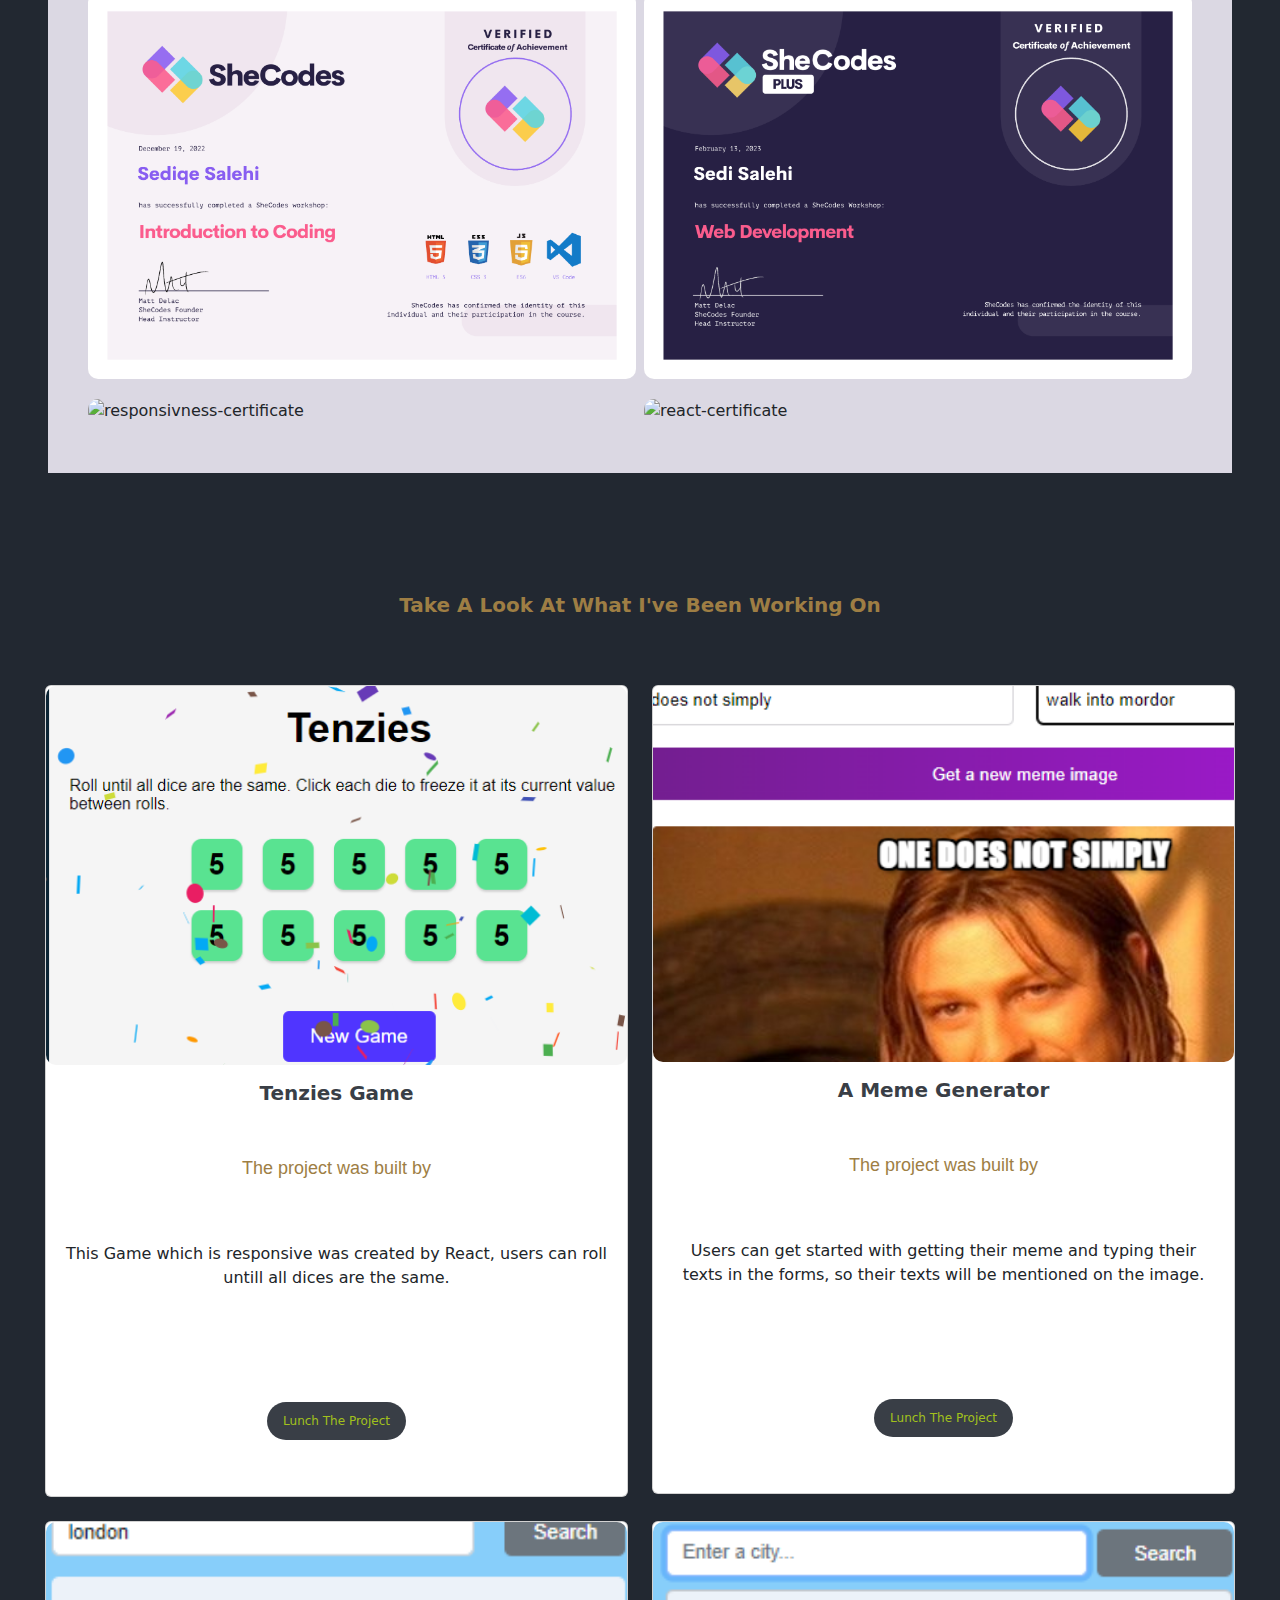
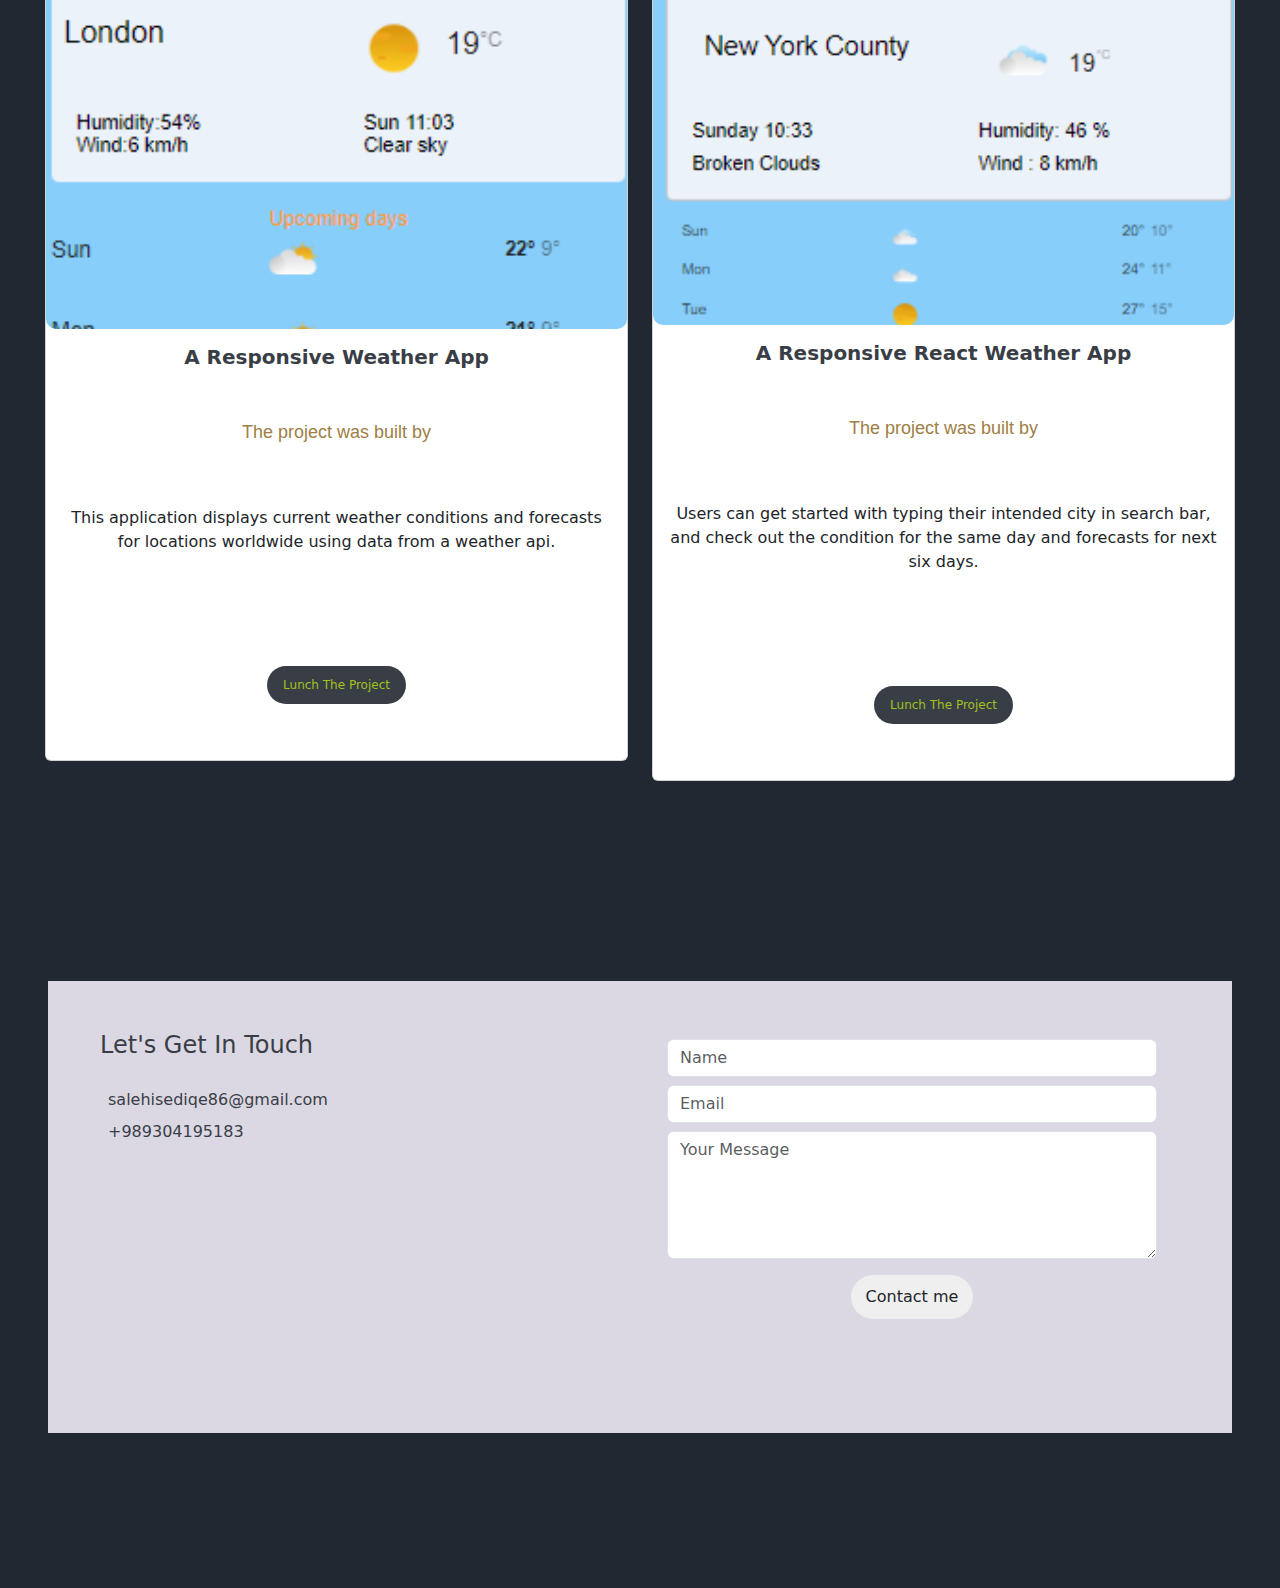
==== commit 7453c5ae: "Added new projects into my portfolio" ====
--- a/index.html
+++ b/index.html
@@ -222,24 +222,26 @@
 <div class="row  row-cols-1 row-cols-md-2  g-4">
     <div class="col">
         <div class="card">
-            <img src="images/weather.png" class="card-img-top" alt="weather-app">
+            <img src="images/tenzies.png" class="card-img-top" alt="weather-app">
             <div class="card-body">
-                <h5 class="text-center card-title">A Responsive Weather app</h5>
+                <h5 class="text-center card-title">Tenzies Game</h5>
                 <p class="text-center card-text">The project was built by
                 <div class="project-technologies d-flex justify-content-evenly">
                     <i class="fa-brands fa-html5"></i>
                     <i class="fa-brands fa-css3-alt"></i>
                     <i class="fa-brands fa-square-js"></i>
+                    <i class="fa-brands fa-react"></i>
+                    <i class="fa-brands fa-bootstrap"></i>
                 </div>
                 <div class="text-center ">
                 <br />
-                This application displays current weather conditions and forecasts for
-                locations worldwide using data from a weather api.
+                This Game which is responsive was created by React, 
+                users can roll untill all dices are the same.
             </div>
             </p>
             </div>
             <div class="text-center mb-5 card-body">
-                <a href="https://lovely-cocada-d050f9.netlify.app/" target="_blank" class="launch-project rounded-pill text-center ">Lunch The
+                <a href="https://incandescent-elf-71095d.netlify.app/" target="_blank" class="launch-project rounded-pill text-center ">Lunch The
                     Project</a>
             </div>
         </div>
@@ -247,9 +249,9 @@
 
     <div class="col">
         <div class="card">
-            <img src="images/reactapp.png" class="card-img-top" alt="reactapp">
+            <img src="images/memegenerator.png" class="card-img-top" alt="reactapp">
             <div class="card-body">
-                <h5 class="text-center card-title">A Responsive React weather app</h5>
+                <h5 class="text-center card-title">A Meme Generator</h5>
                 <p class="text-center card-text">The project was built by
                 <div class="project-technologies weather d-flex justify-content-evenly">
                     <i class="fa-brands fa-html5"></i>
@@ -260,14 +262,14 @@
                 </div>
                 <div class="text-center project-description">
                 <br />
-                Users can get started with typing their intended city in search bar,
-                and check out the condition for the same day and forecast for
-                 next six days.
+                Users can get started with getting their meme 
+                and typing their texts in the forms,
+                so their texts will be mentioned on the image. 
                 </div>
             </p>
         </div>
         <div class="text-center mb-5 card-body">
-            <a href="https://lovely-cocada-d050f9.netlify.app/" target="_blank" class="launch-project rounded-pill text-center ">Lunch The
+            <a href="https://voluble-genie-ee7afe.netlify.app/" target="_blank" class="launch-project rounded-pill text-center ">Lunch The
                 Project</a>
               </div>
         </div>
@@ -389,7 +391,7 @@
                 class="fa-brands fa-linkedin social-icon"></i></a>
 
 
-        <a href="https://www.instagram.com/__yegan.yeg__" target="_blank" title="Yegan's telegram"><i
+        <a href="https://www.instagram.com/__yegan.yeg__" target="_blank" title="Yegan's instagram"><i
                 class="fa-brands fa-instagram social-icon"></i></a>
         
         <a href="https://wa.me/+989304195183" target="_blank" title="Yegan's what's app">
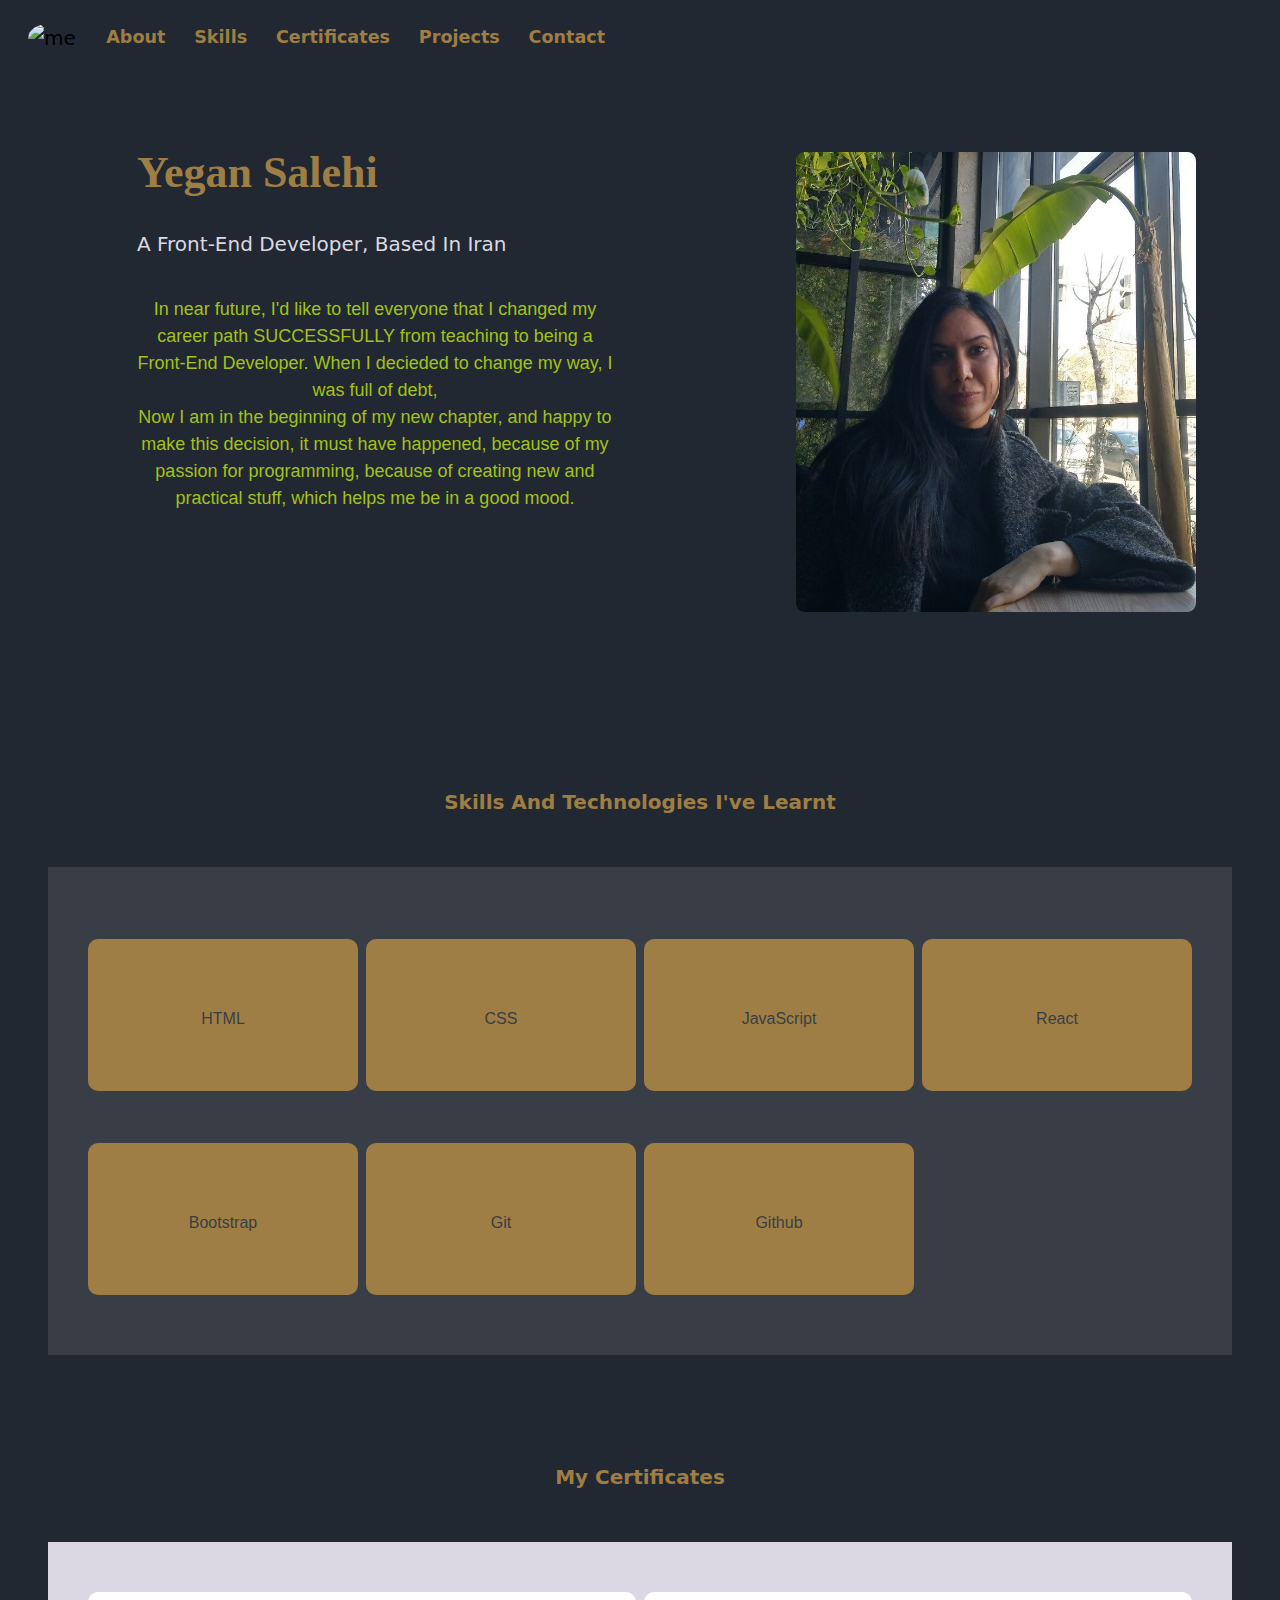
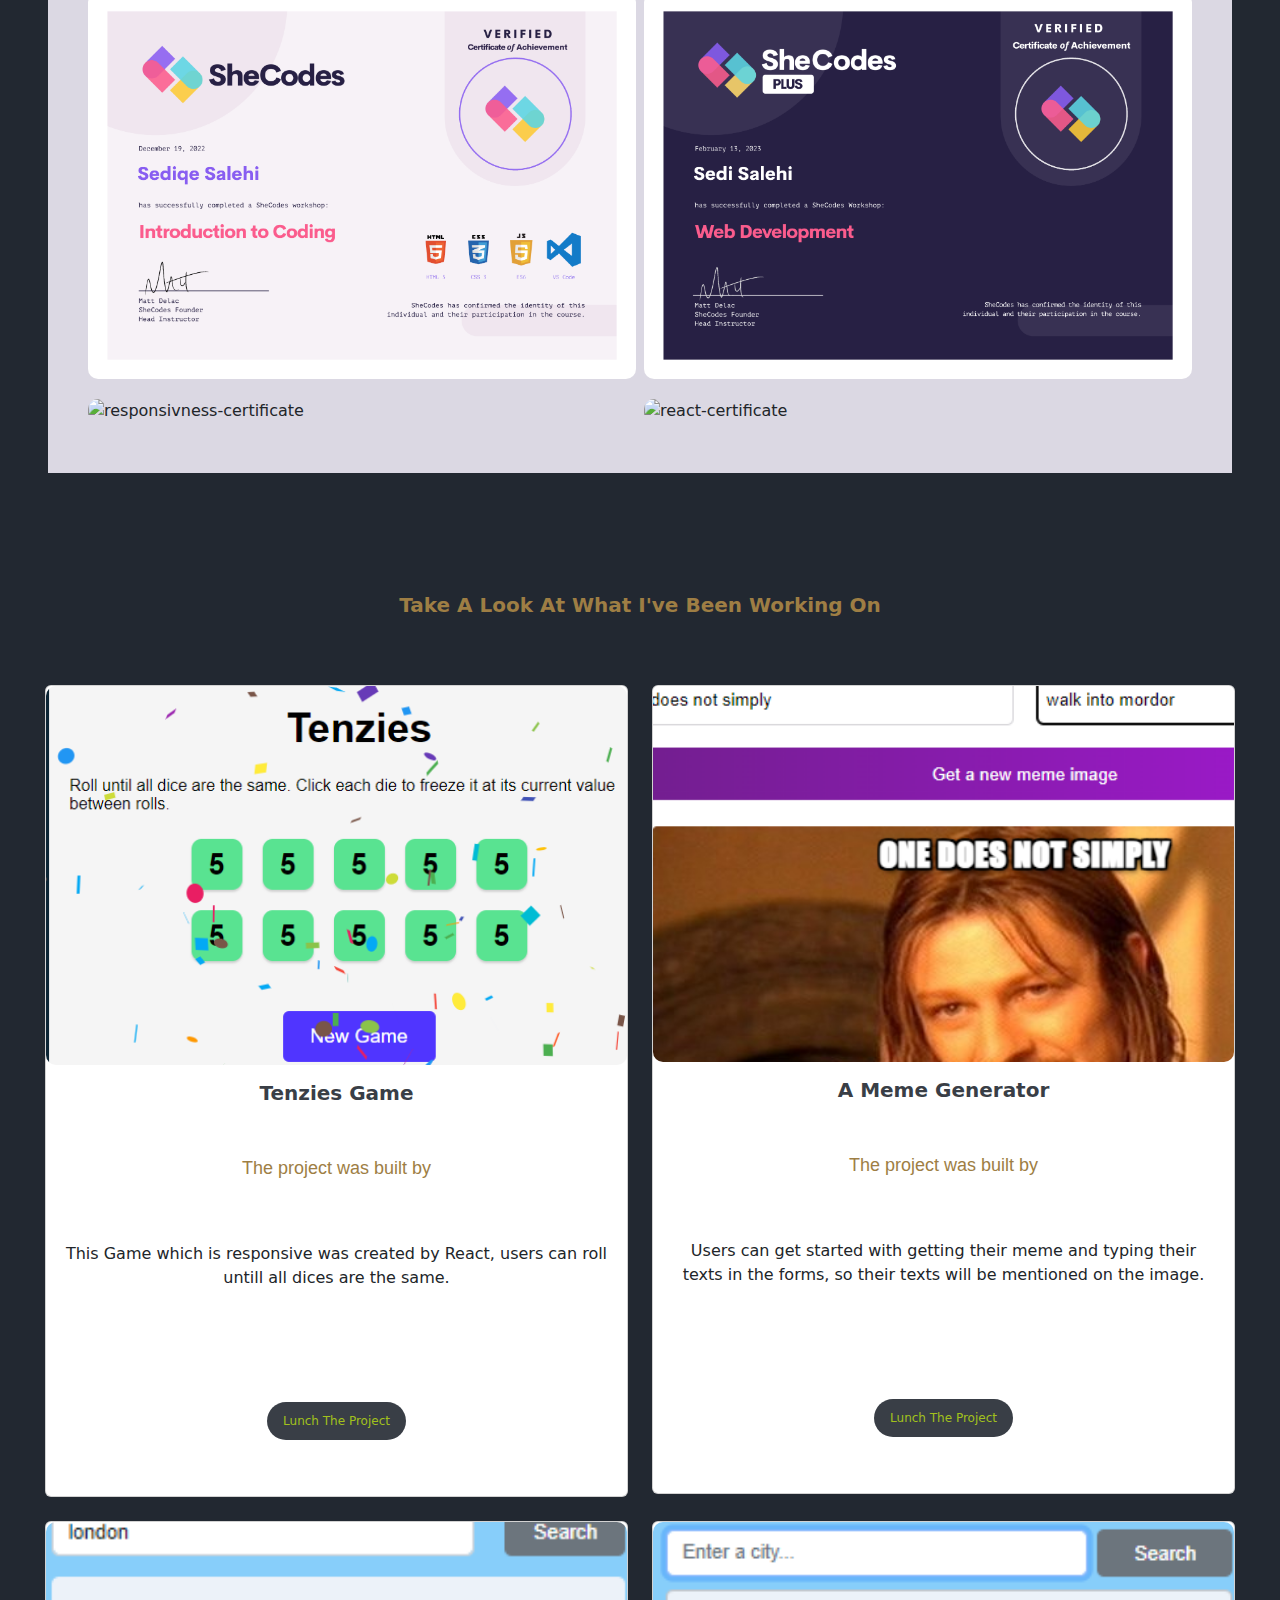
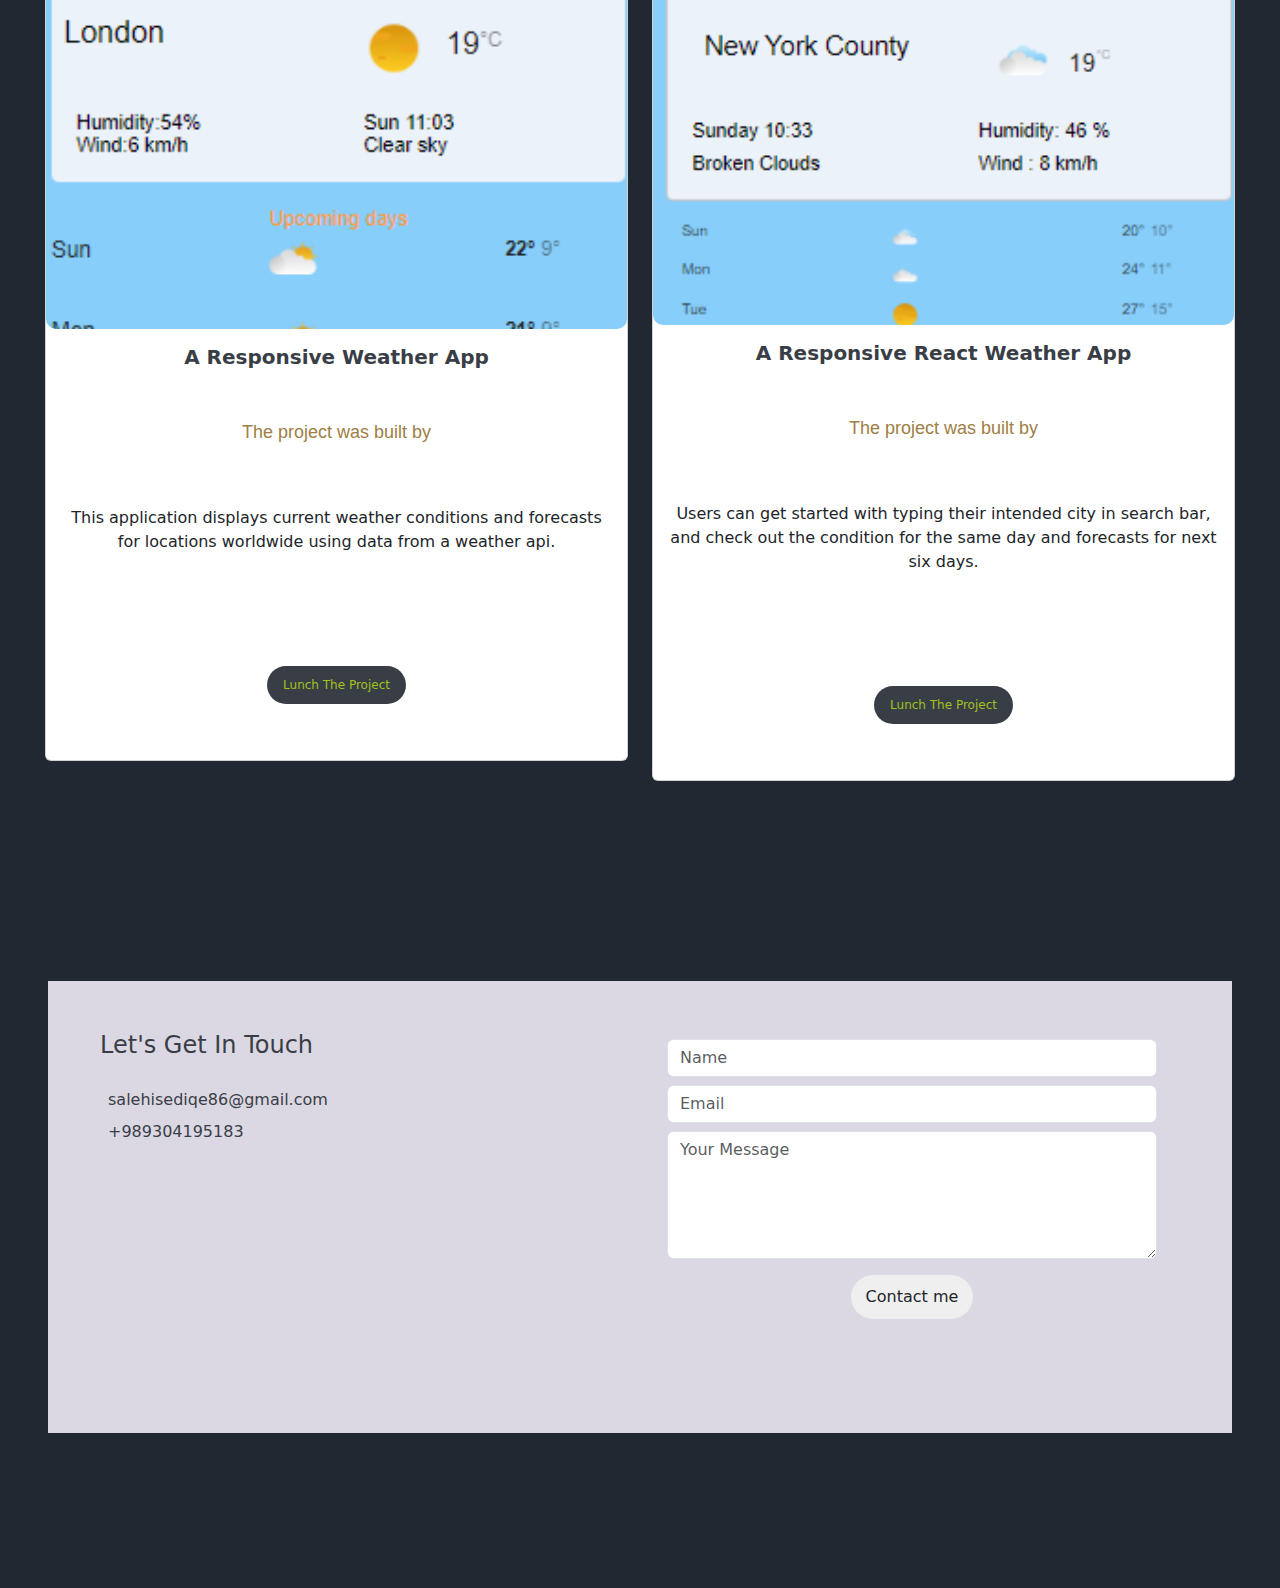
==== commit 05ab8a13: "Updated my Github address" ====
--- a/index.html
+++ b/index.html
@@ -6,7 +6,7 @@
     <meta http-equiv="X-UA-Compatible" content="IE=edge">
     <meta name="viewport" content="width=device-width, initial-scale=1.0">
     <meta name="description" content="Yegan Salehi portfolio" />
-    <title>Yegan(sedi) Salehi | Front-end Developer</title>
+    <title>Yegan Salehi | Front-end Developer</title>
 
     <link rel="stylesheet" href="https://cdn.jsdelivr.net/npm/bootstrap@5.2.3/dist/css/bootstrap.min.css">
     <link rel="stylesheet" href="src/style.css">
@@ -51,7 +51,7 @@
         <div class="homepage-container d-lg-flex flex-row justify-content-between" id="homepage">
             
                     <div class="homepage-content">
-                    <h1 class="mb-4">Yegan(Sedi) Salehi</h1>
+                    <h1 class="mb-4">Yegan Salehi</h1>
                     <h2 class="mb-4"> a front-end developer, based in iran</h2>
                     <p class="mb-4">
                         In near future, I'd like to tell everyone that I changed my career path SUCCESSFULLY from teaching to being a Front-End Developer.
@@ -384,7 +384,7 @@
 <footer>
     <div class="social-media d-flex justify-content-center ">
 
-        <a href="https://github.com/sedi-yegan" target="_blank" title="Yegan's github"><i
+        <a href="https://github.com/Yegan-S" target="_blank" title="Yegan's github"><i
                 class="fa-brands fa-github social-icon"></i></a>
 
         <a href="https://www.linkedin.com/in/yegan-salehi" target="_blank" title="Yegan's linkedin"><i
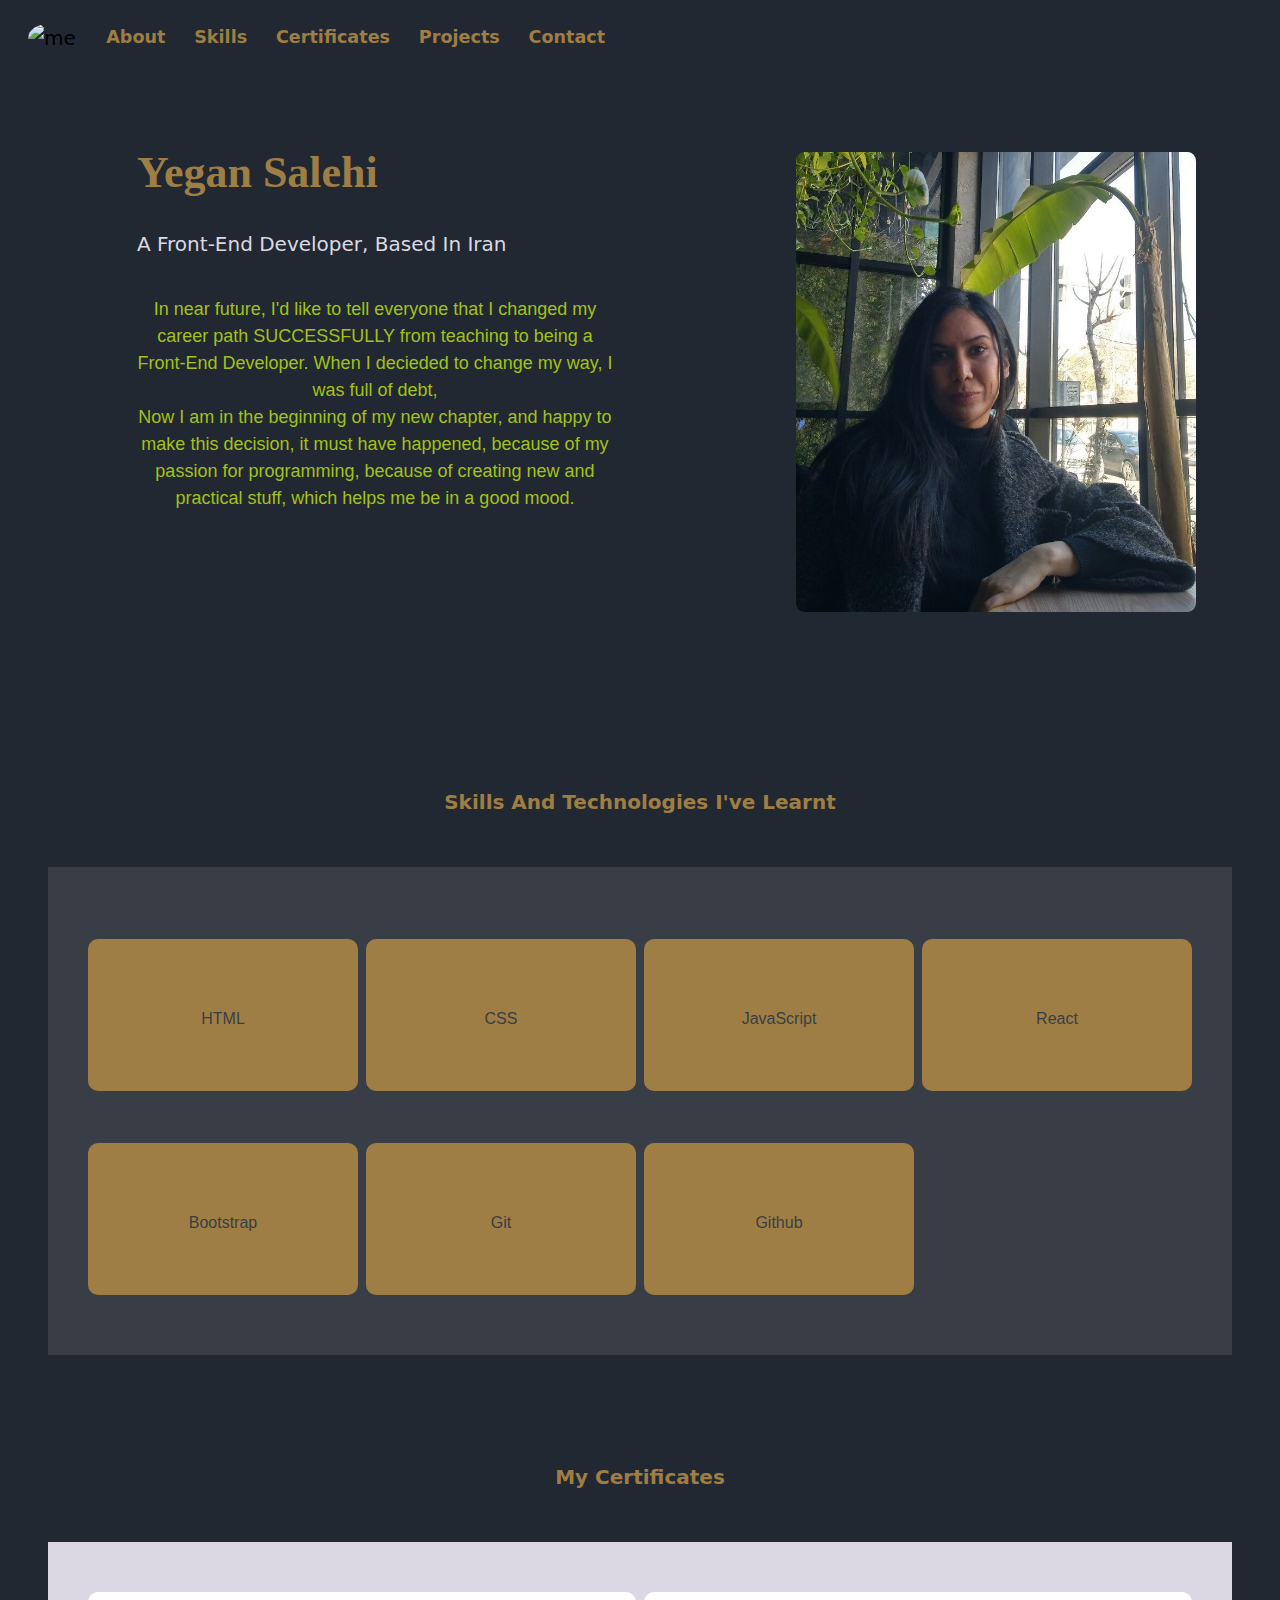
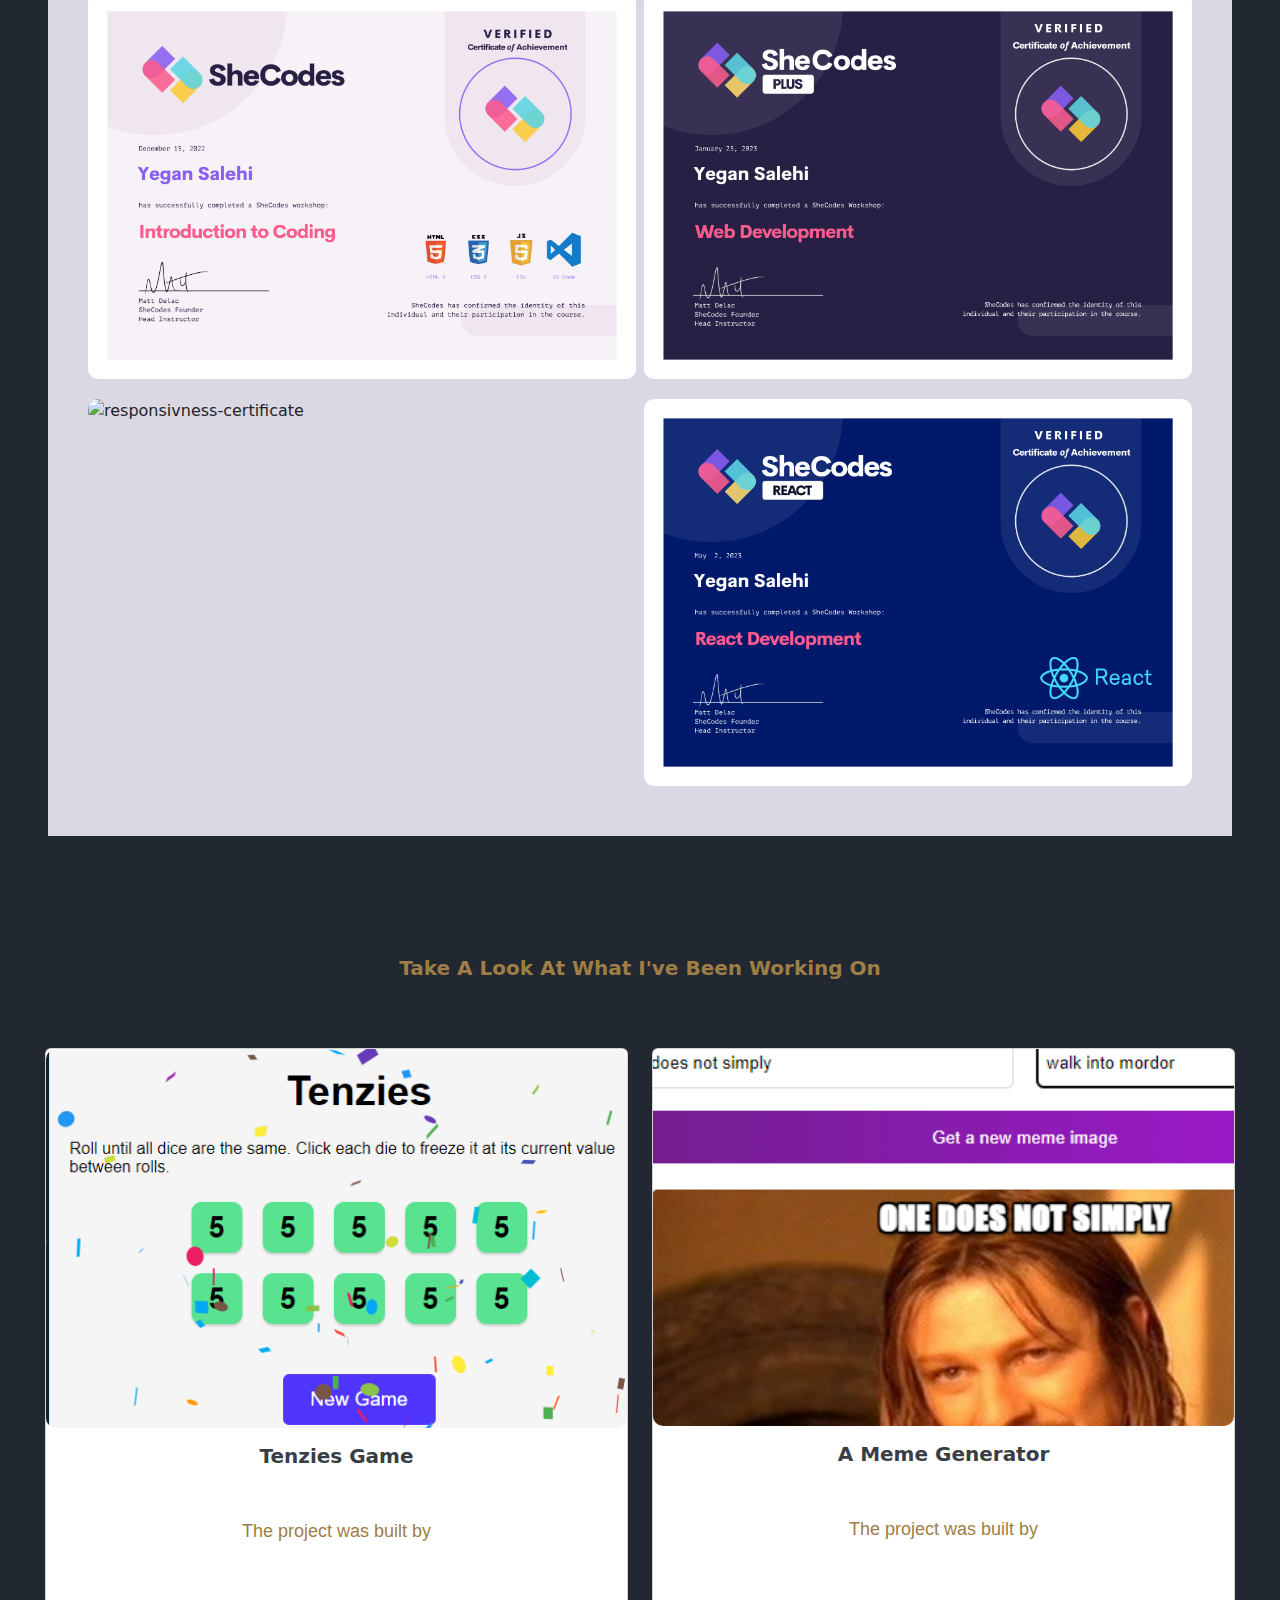
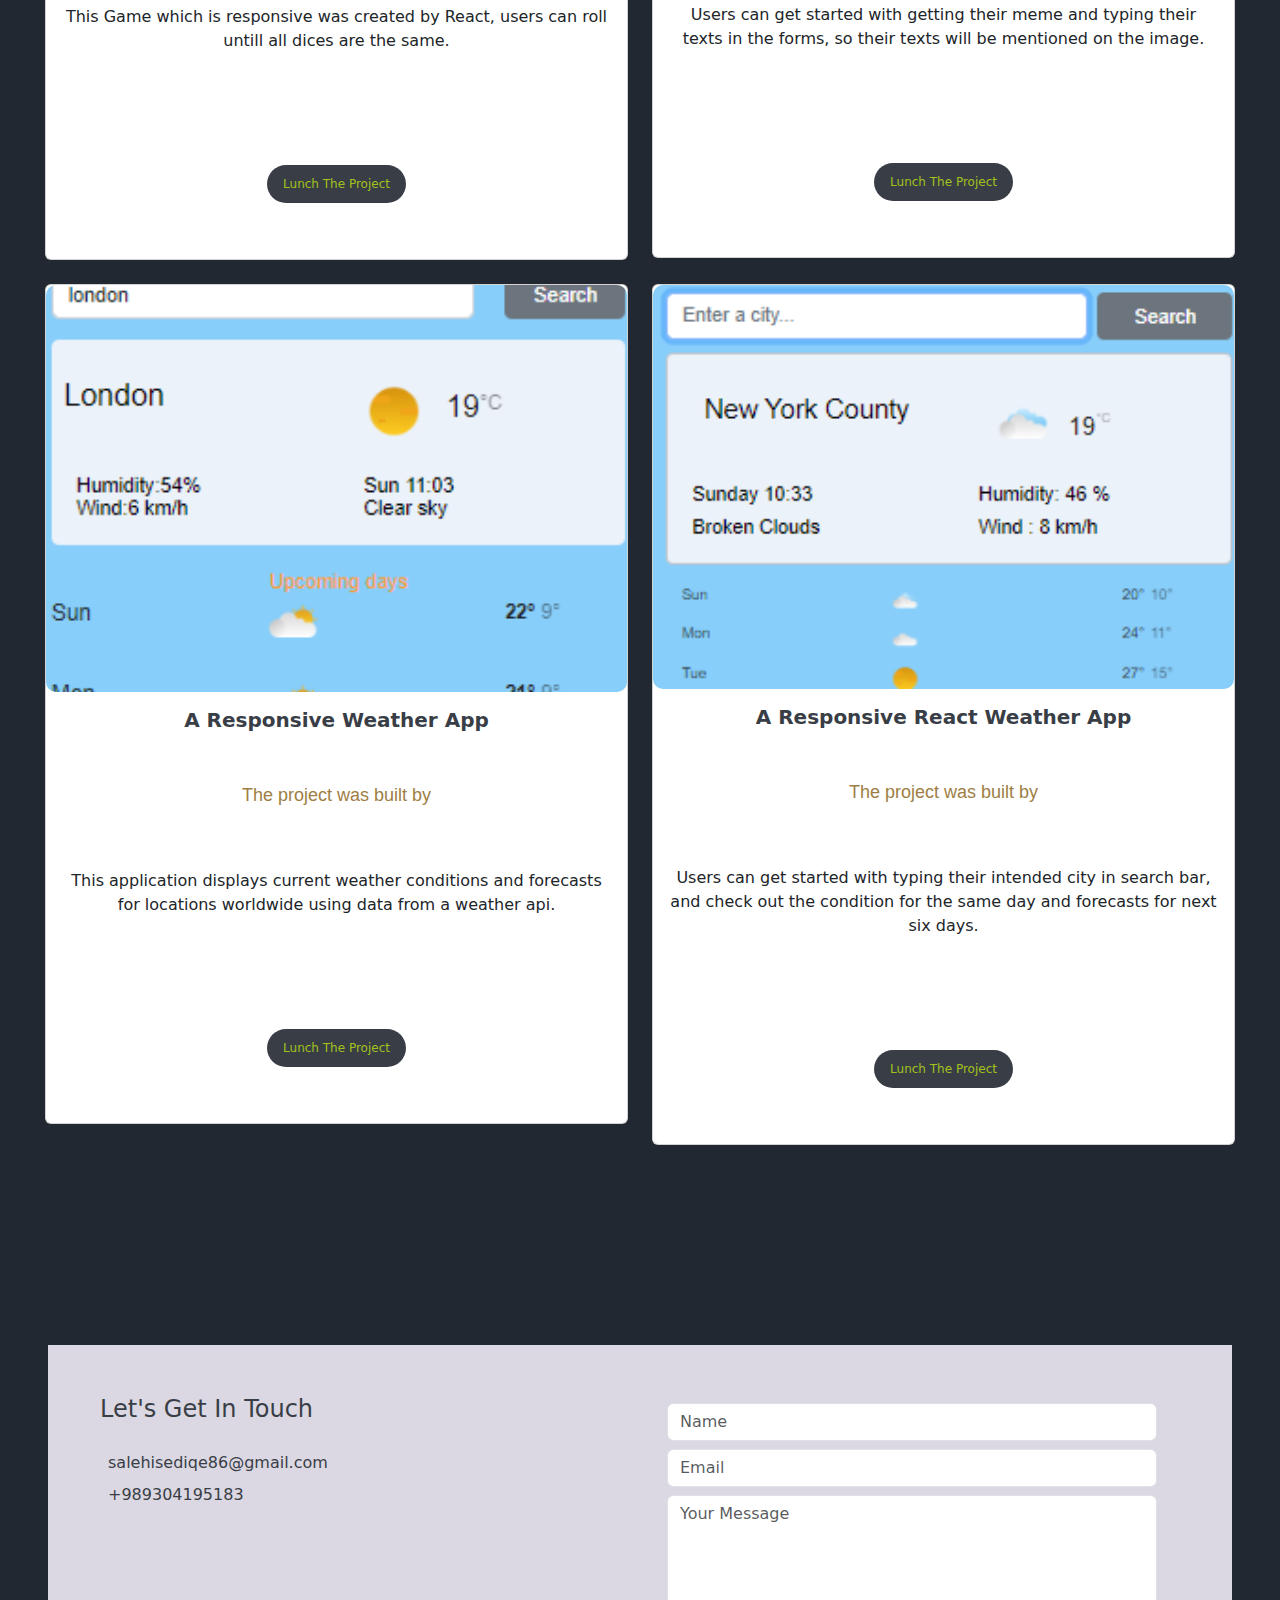
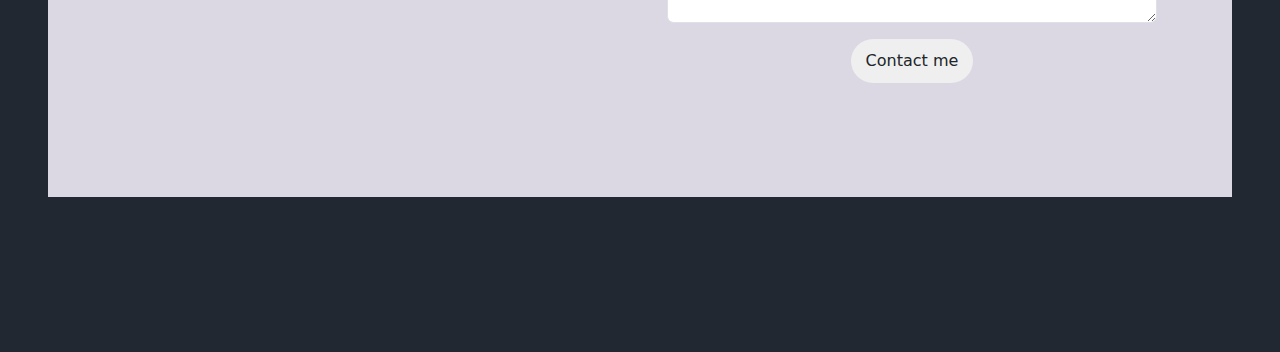
==== commit d701d145: "put the right links" ====
--- a/index.html
+++ b/index.html
@@ -269,7 +269,7 @@
             </p>
         </div>
         <div class="text-center mb-5 card-body">
-            <a href="https://voluble-genie-ee7afe.netlify.app/" target="_blank" class="launch-project rounded-pill text-center ">Lunch The
+            <a href="https://helpful-seahorse-ac2f0a.netlify.app/" target="_blank" class="launch-project rounded-pill text-center ">Lunch The
                 Project</a>
               </div>
         </div>
@@ -294,7 +294,7 @@
             </p>
             </div>
             <div class="text-center mb-5 card-body">
-                <a href="https://lovely-cocada-d050f9.netlify.app/" target="_blank" class="launch-project rounded-pill text-center ">Lunch The
+                <a href="https://regal-basbousa-b25e8e.netlify.app/" target="_blank" class="launch-project rounded-pill text-center ">Lunch The
                     Project</a>
             </div>
         </div>
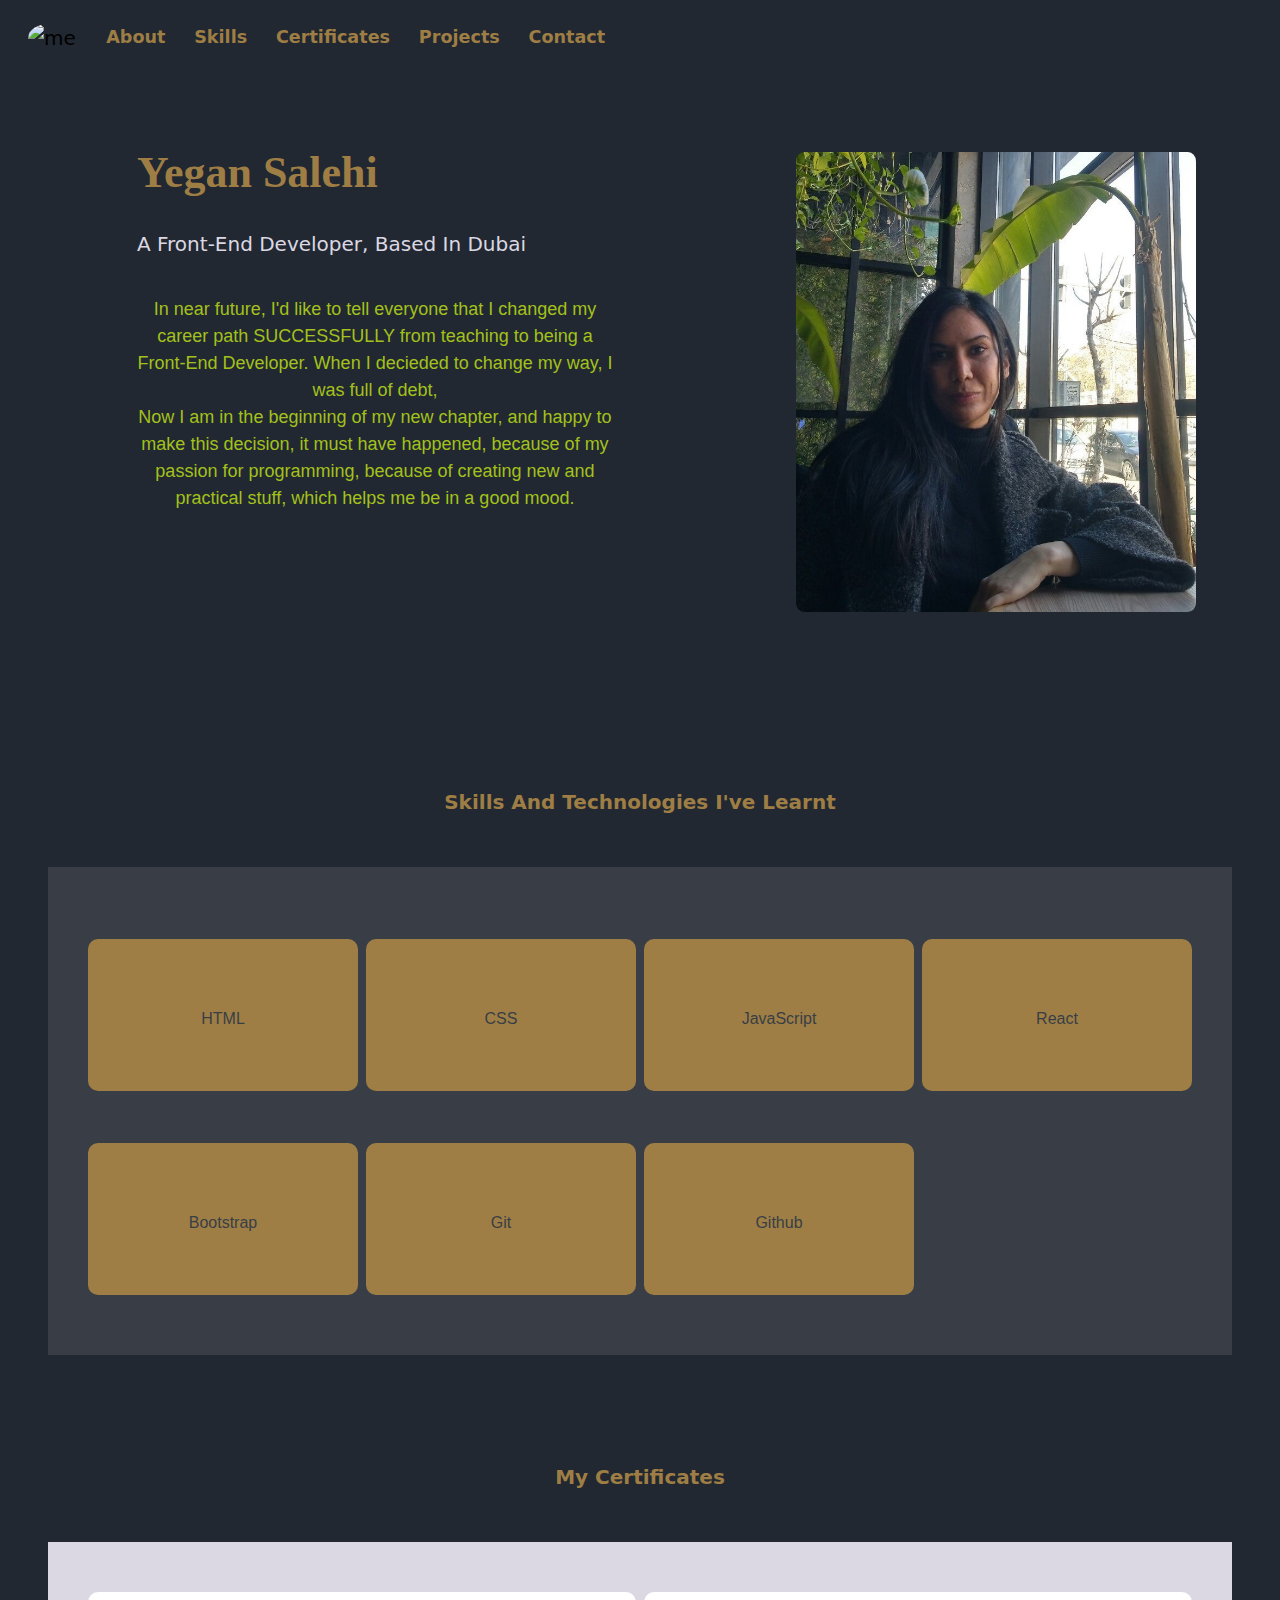
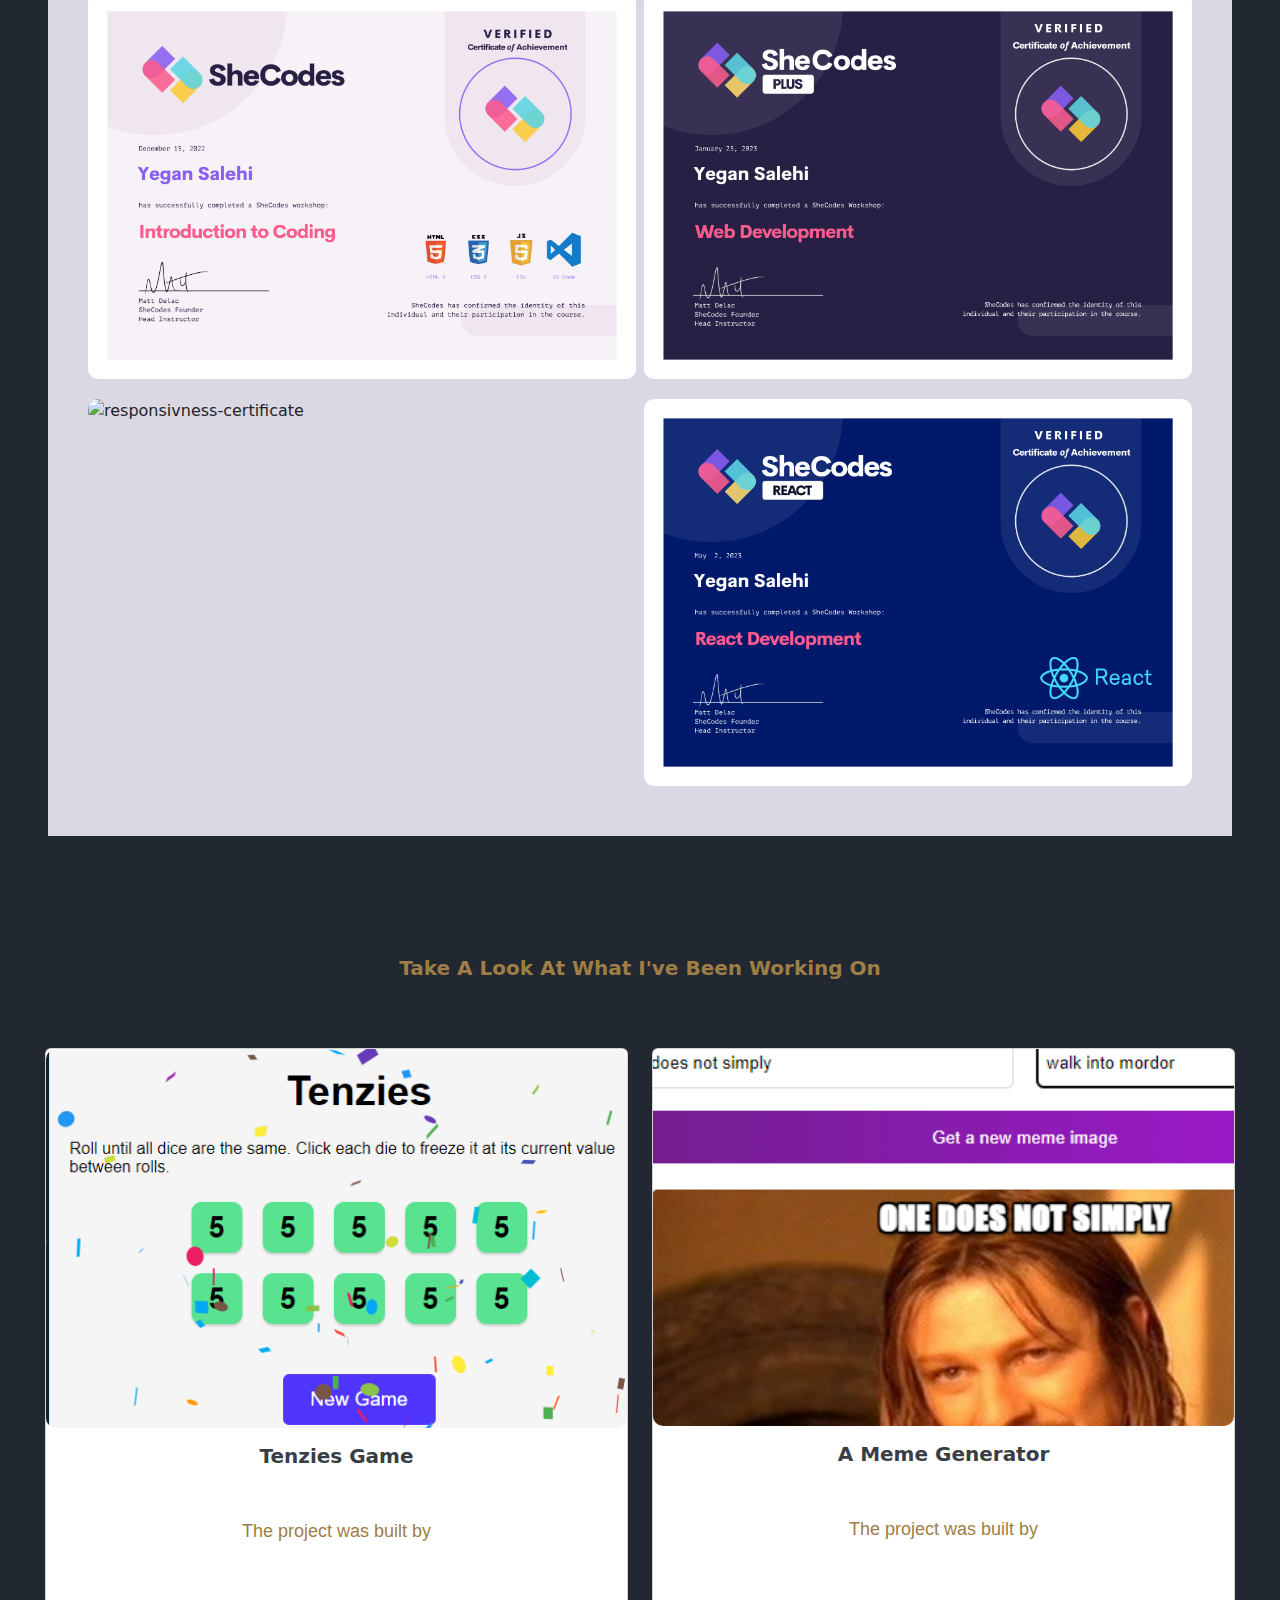
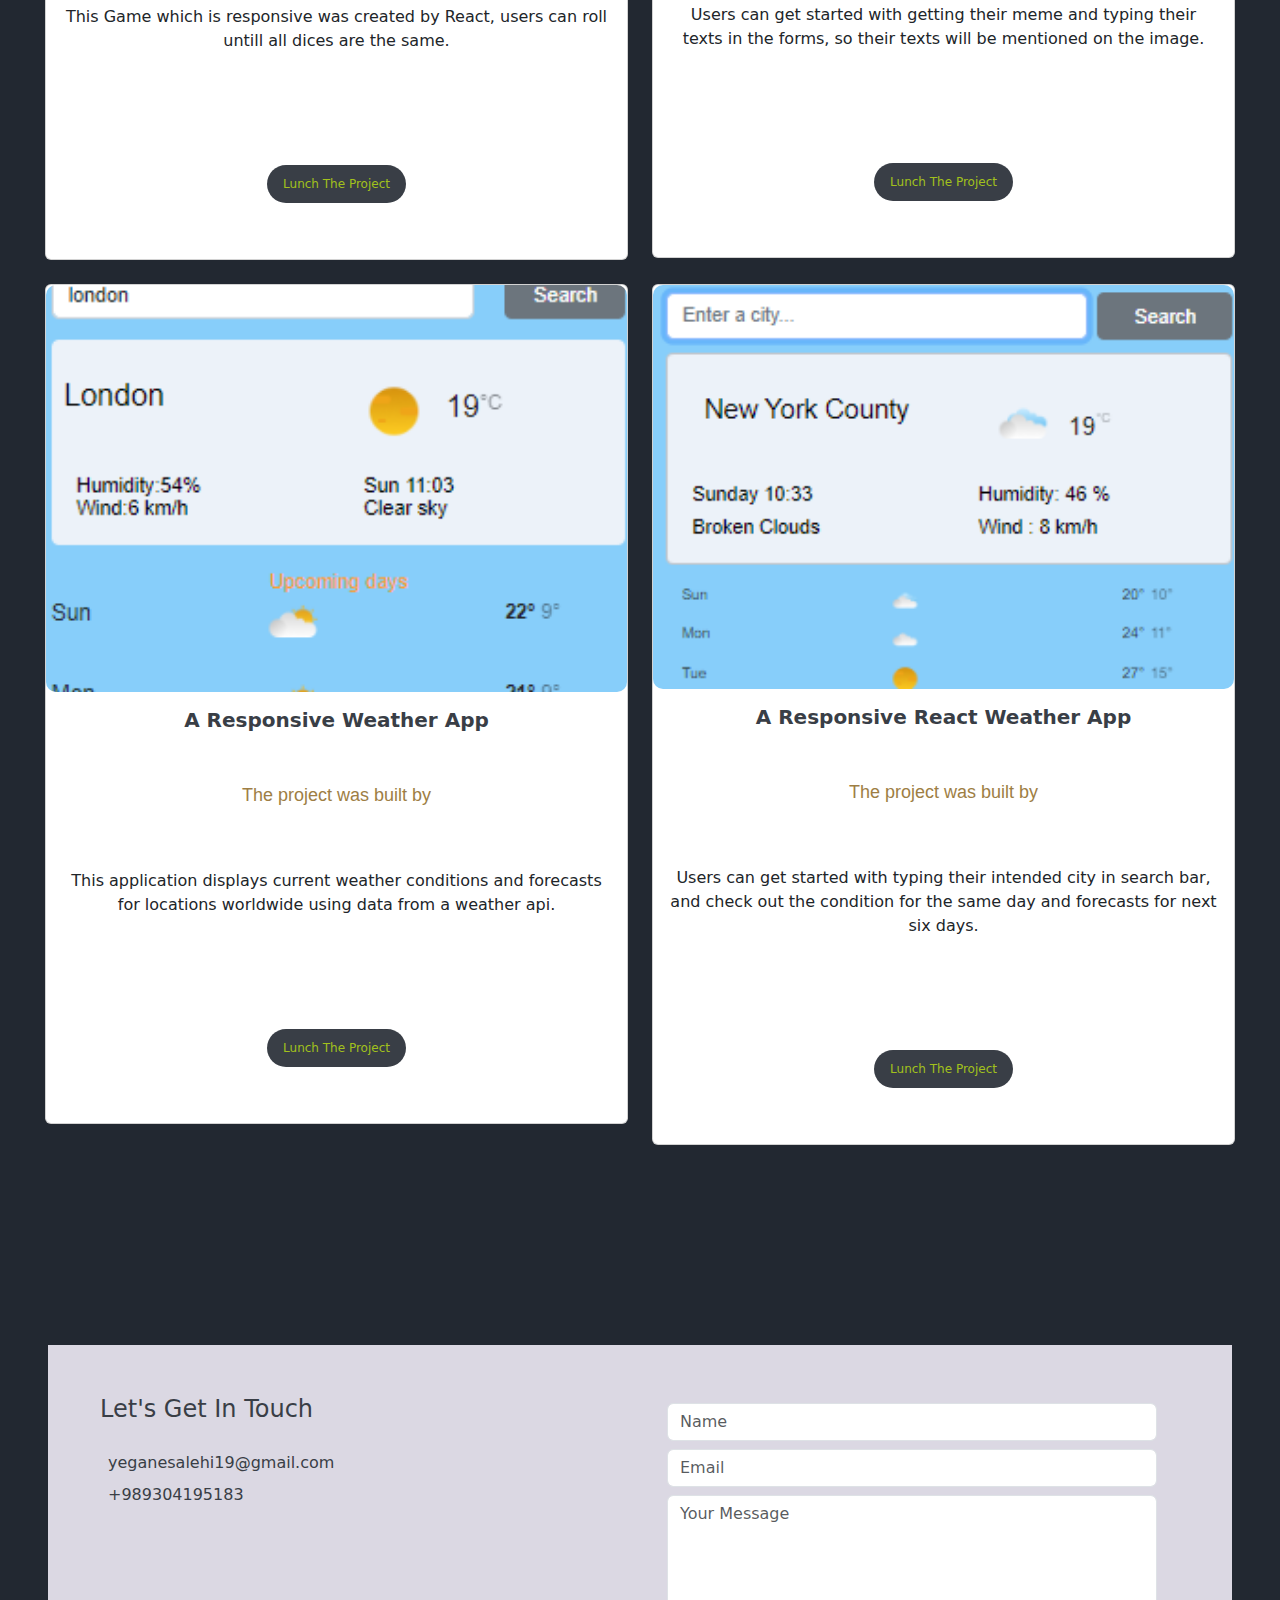
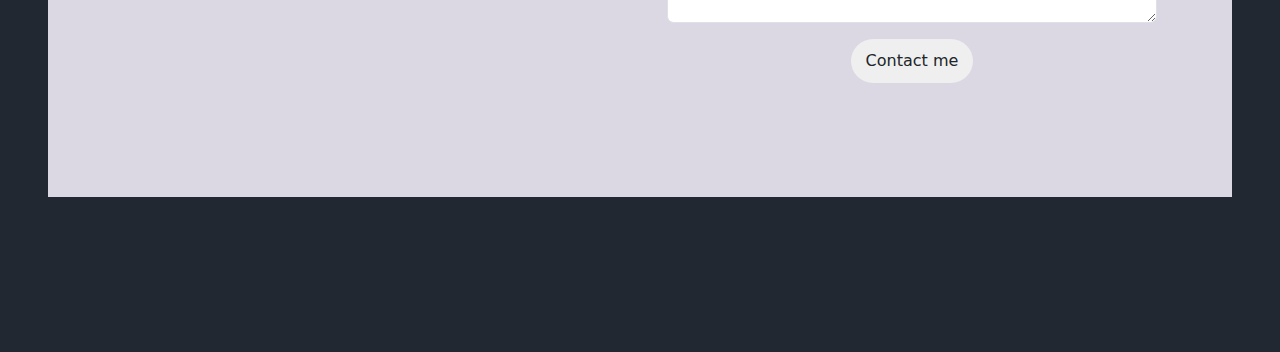
==== commit b9968833: "Updated the Email" ====
--- a/index.html
+++ b/index.html
@@ -52,7 +52,7 @@
             
                     <div class="homepage-content">
                     <h1 class="mb-4">Yegan Salehi</h1>
-                    <h2 class="mb-4"> a front-end developer, based in iran</h2>
+                    <h2 class="mb-4"> a front-end developer, based in Dubai</h2>
                     <p class="mb-4">
                         In near future, I'd like to tell everyone that I changed my career path SUCCESSFULLY from teaching to being a Front-End Developer.
                         When I decieded to change my way, I was full of debt,
@@ -294,7 +294,7 @@
             </p>
             </div>
             <div class="text-center mb-5 card-body">
-                <a href="https://regal-basbousa-b25e8e.netlify.app/" target="_blank" class="launch-project rounded-pill text-center ">Lunch The
+                <a href="https://helpful-seahorse-ac2f0a.netlify.app/" target="_blank" class="launch-project rounded-pill text-center ">Lunch The
                     Project</a>
             </div>
         </div>
@@ -322,7 +322,7 @@
             </p>
             </div>
             <div class="text-center mb-5 card-body">
-                <a href="https://lovely-cocada-d050f9.netlify.app/" target="_blank" class="launch-project rounded-pill">Lunch
+                <a href="https://regal-basbousa-b25e8e.netlify.app/" target="_blank" class="launch-project rounded-pill">Lunch
                     The
                     Project</a>
             </div>
@@ -350,7 +350,7 @@
             <div class="connection">
                 <div class="mb-2">
                     <i class="fa-regular fa-envelope fa-border mail-icon rounded-pill"></i>
-                    <a href="mailto:salehisediqe86@gmail.com"  class="d-inline ms-2 email-address">salehisediqe86@gmail.com </a>
+                    <a href="mailto:yeganesalehi19@gmail.com"  class="d-inline ms-2 email-address">yeganesalehi19@gmail.com </a>
                 </div>
                 <div>
                     <i class="fa-solid fa-mobile-screen-button fa-border phone-icon rounded-pill"></i>
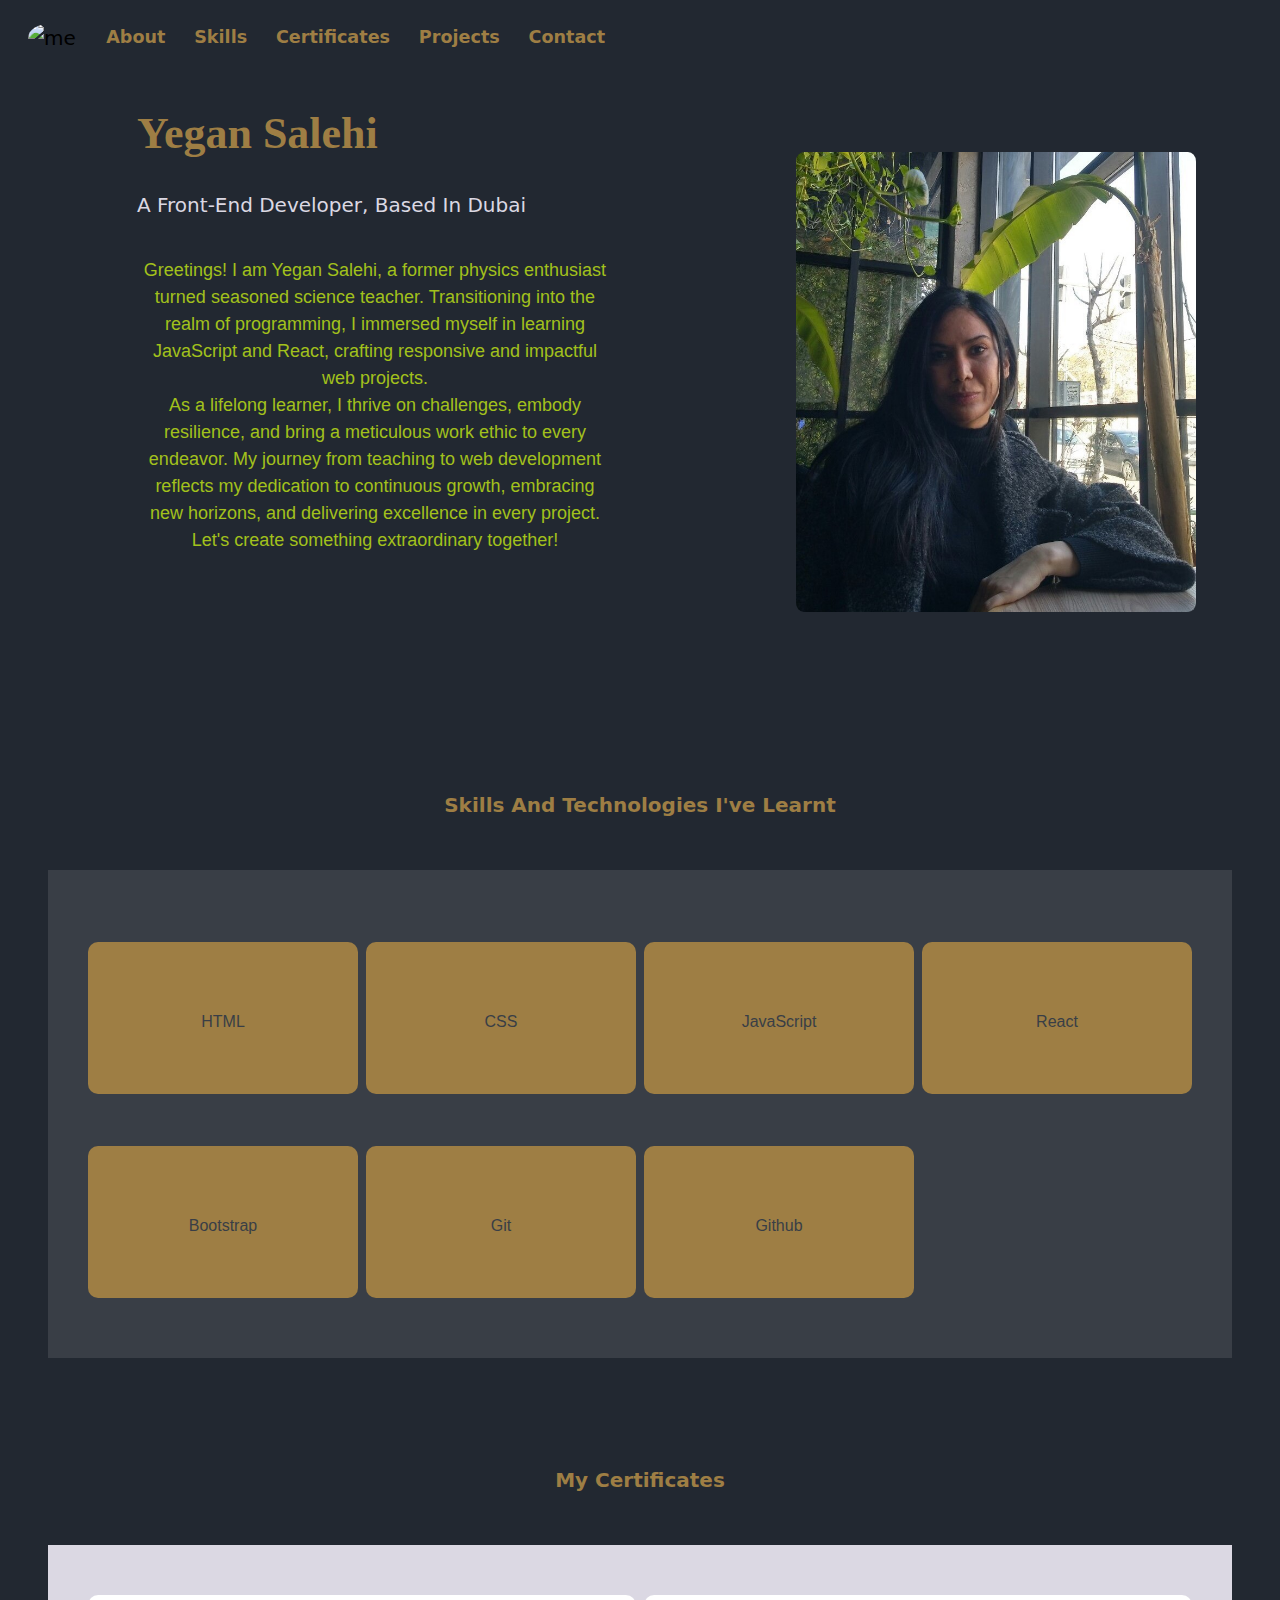
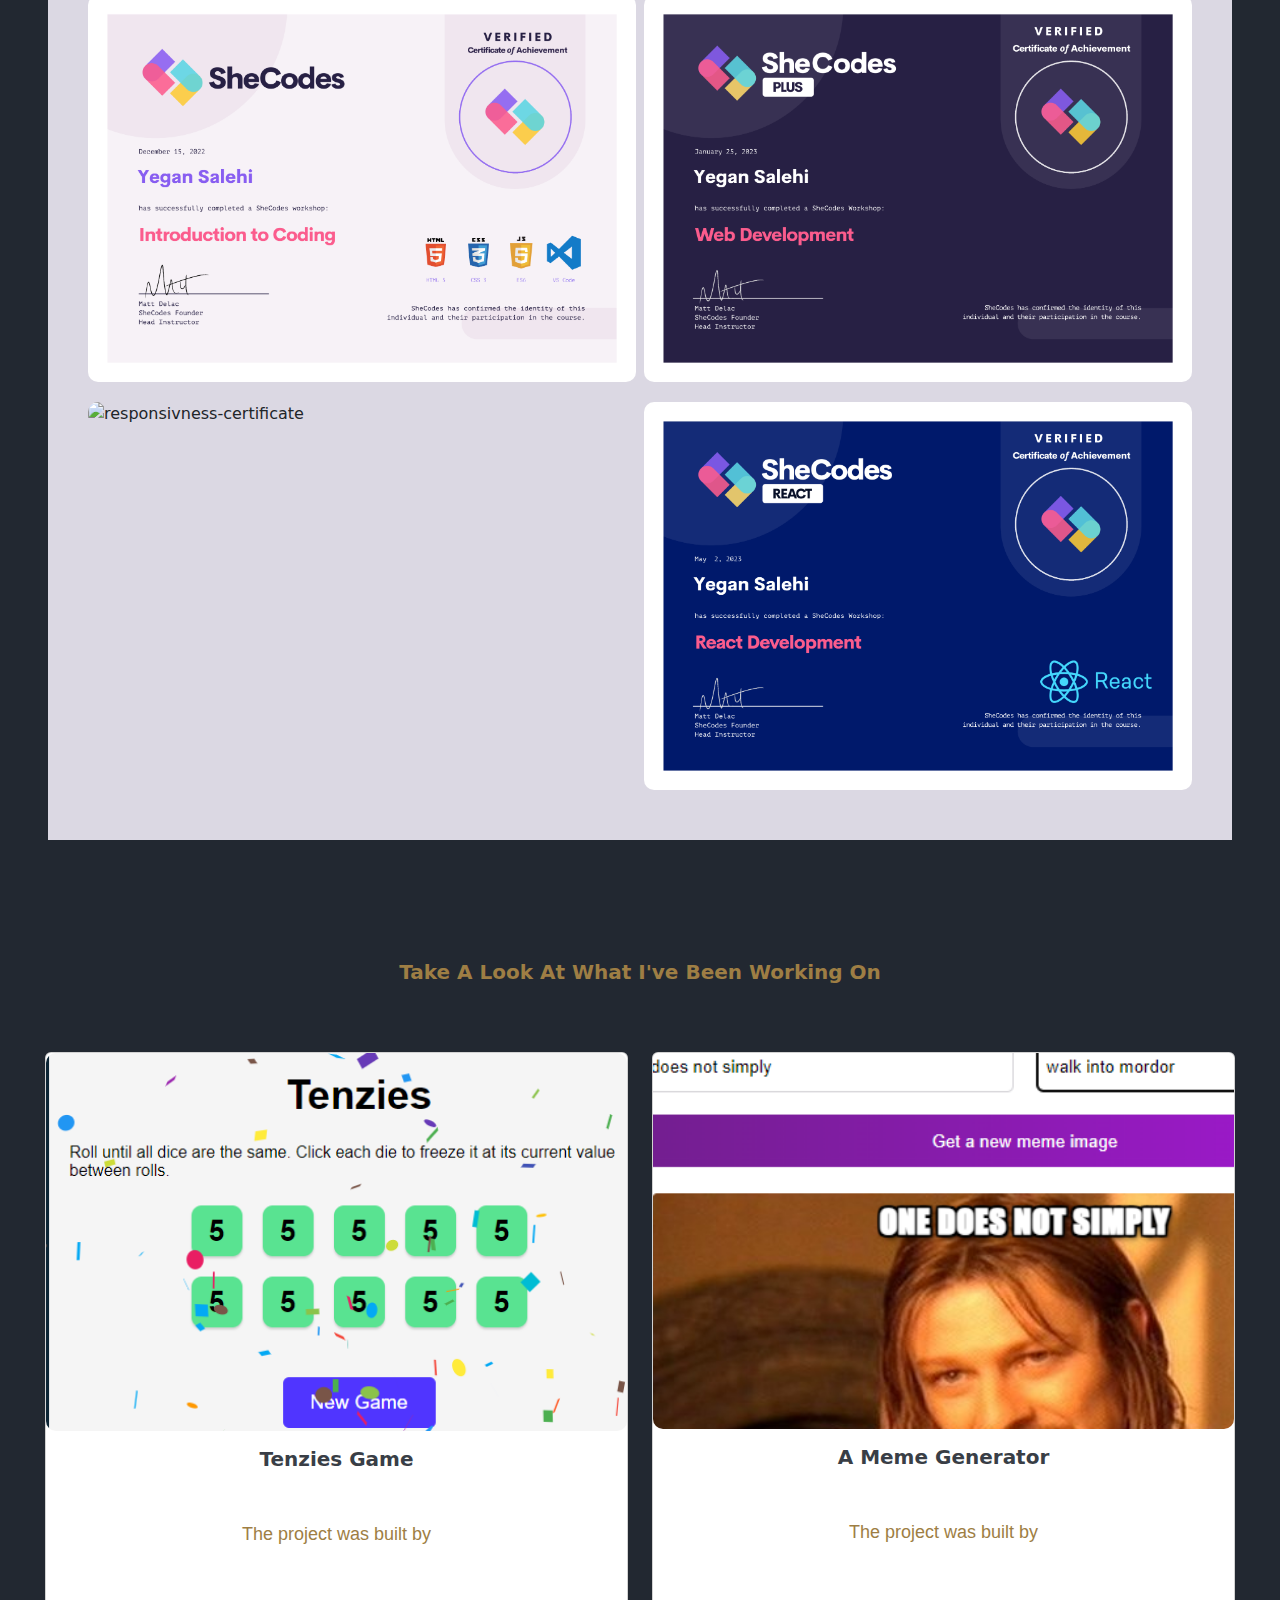
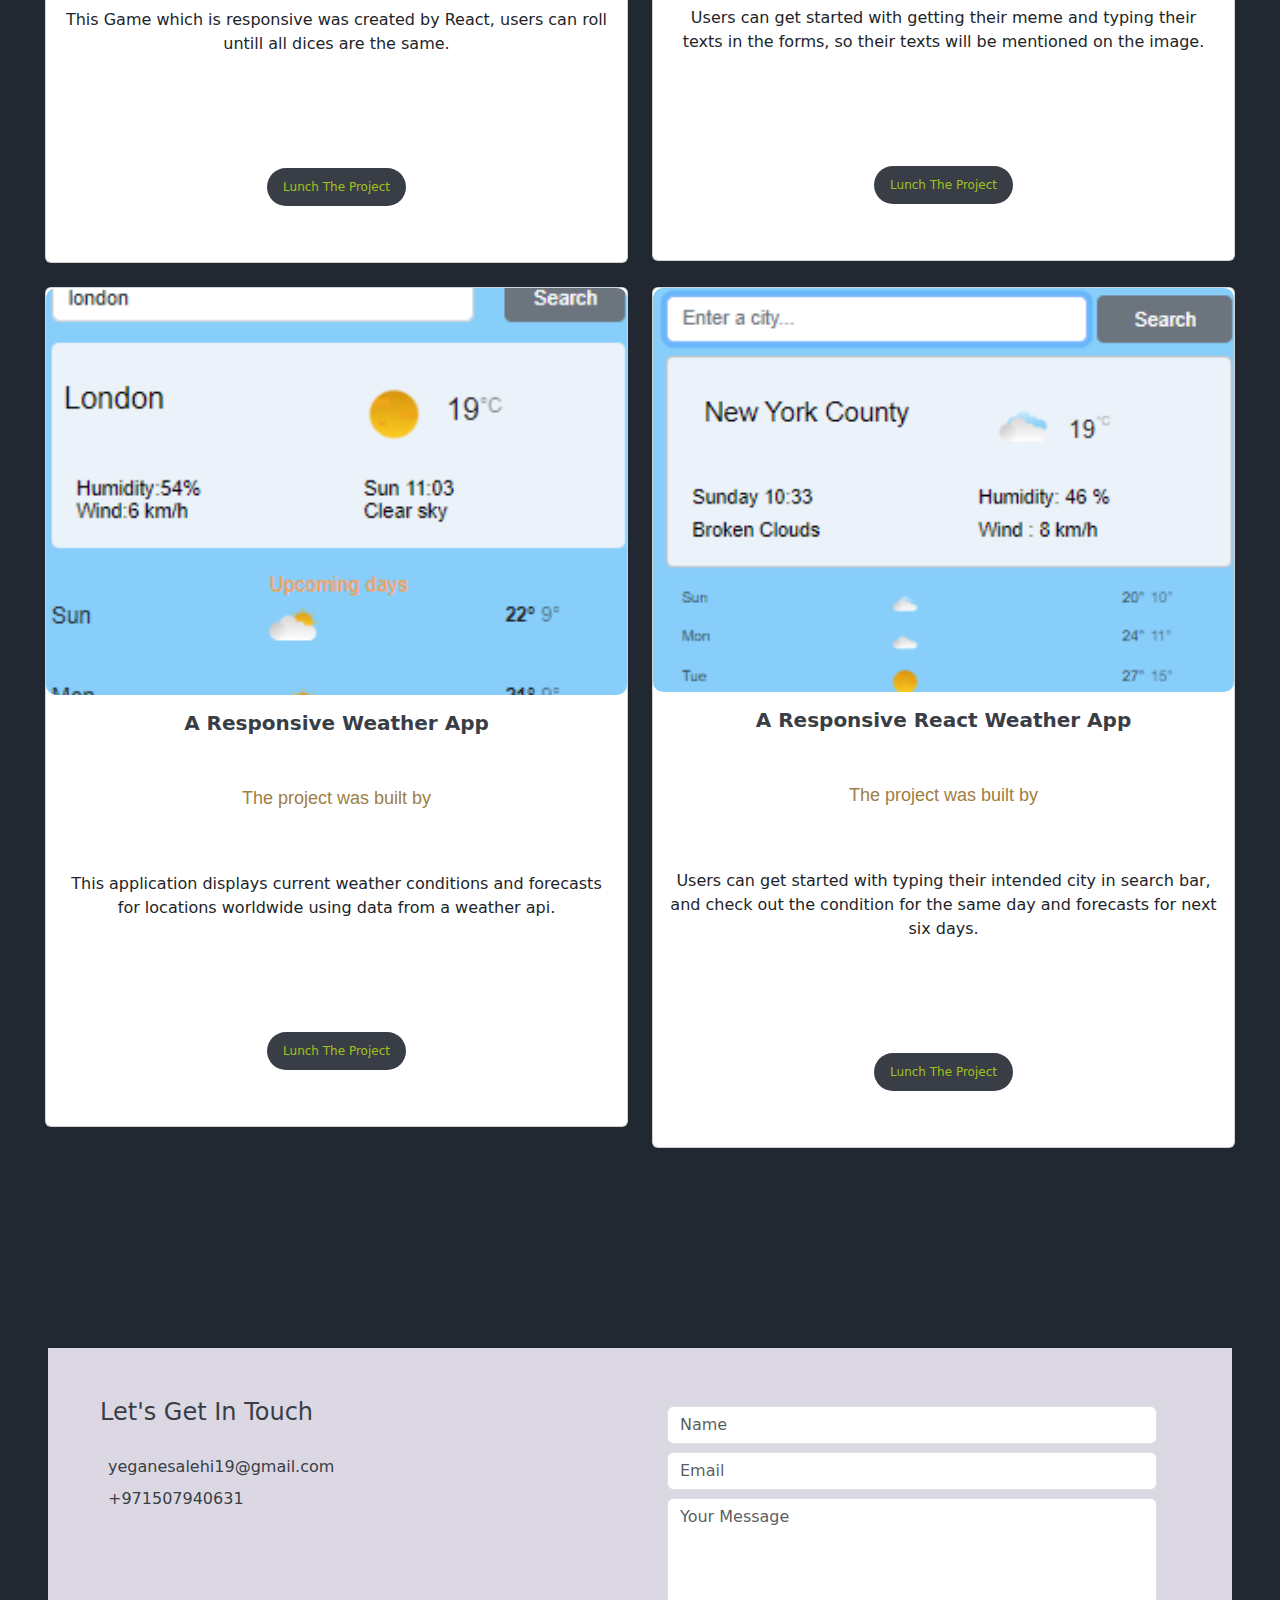
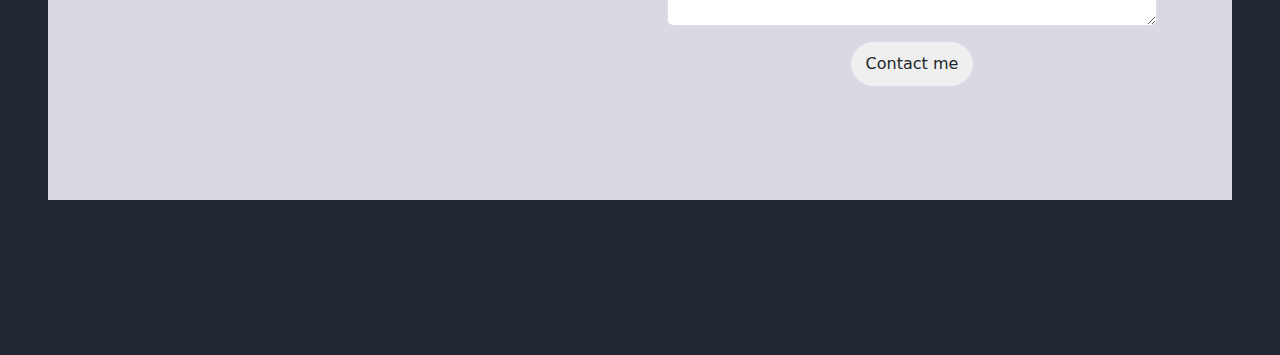
==== commit 09b850e1: "Created new line in homepage" ====
--- a/index.html
+++ b/index.html
@@ -54,13 +54,14 @@
                     <h1 class="mb-4">Yegan Salehi</h1>
                     <h2 class="mb-4"> a front-end developer, based in Dubai</h2>
                     <p class="mb-4">
-                        In near future, I'd like to tell everyone that I changed my career path SUCCESSFULLY from teaching to being a Front-End Developer.
-                        When I decieded to change my way, I was full of debt,
+                       Greetings! I am Yegan Salehi, a former physics enthusiast turned seasoned science teacher.
+                       Transitioning into the realm of programming, I immersed myself in learning JavaScript and React,
+                       crafting responsive and impactful web projects. 
                        
                         <br />
-                        Now I am in the beginning of my new chapter, and happy to make this decision, it must have happened,
-                        because of my passion for programming, because of creating new and practical stuff,
-                        which helps me be in a good mood.
+                       As a lifelong learner, I thrive on challenges, embody resilience, and bring a meticulous work ethic to every endeavor.
+                       My journey from teaching to web development reflects my dedication to continuous growth, embracing new horizons,
+                       and delivering excellence in every project.<br />Let's create something extraordinary together!
                     </p>
                     </div>
                
@@ -354,7 +355,7 @@
                 </div>
                 <div>
                     <i class="fa-solid fa-mobile-screen-button fa-border phone-icon rounded-pill"></i>
-                    <a href="tel:+989304195183" class="d-inline ms-2 phone-number">+989304195183</a>
+                    <a href="tel:+971507940631" class="d-inline ms-2 phone-number">+971507940631</a>
                 </div>
             </div>
         </div>
